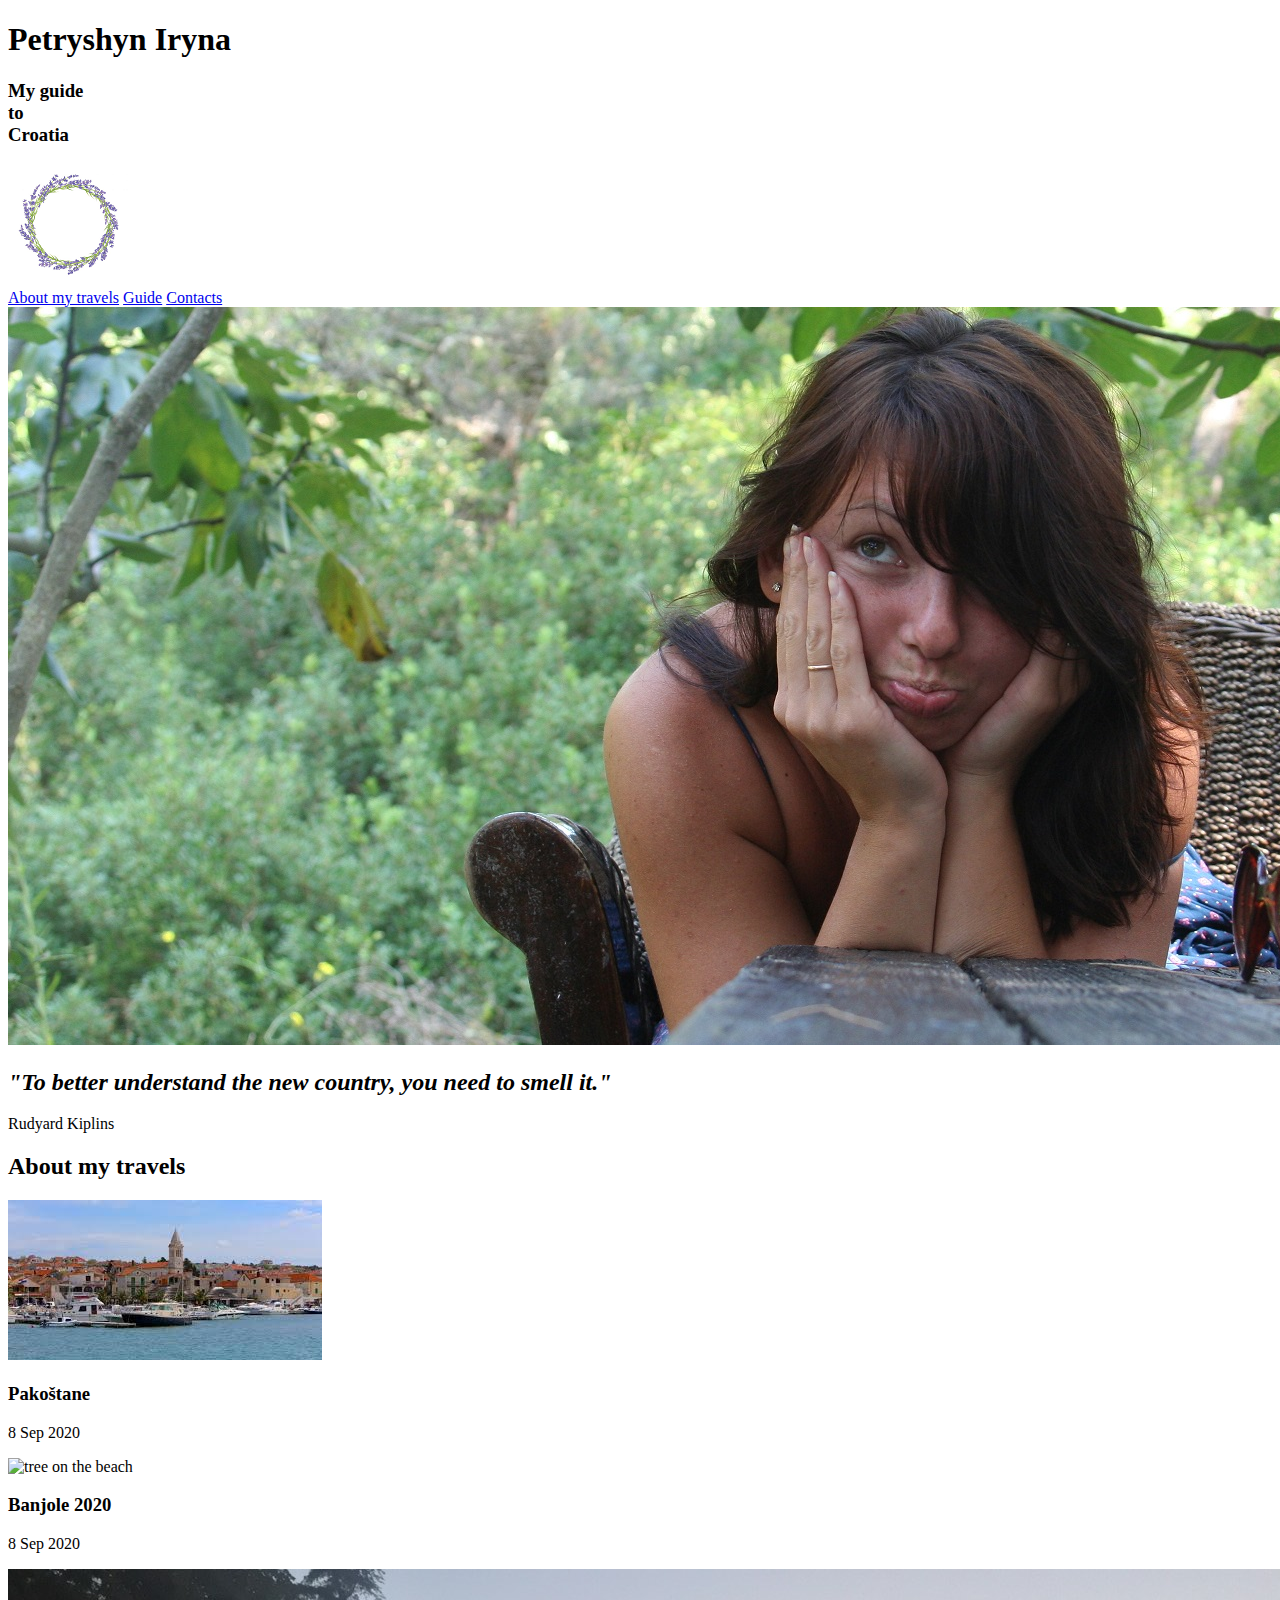
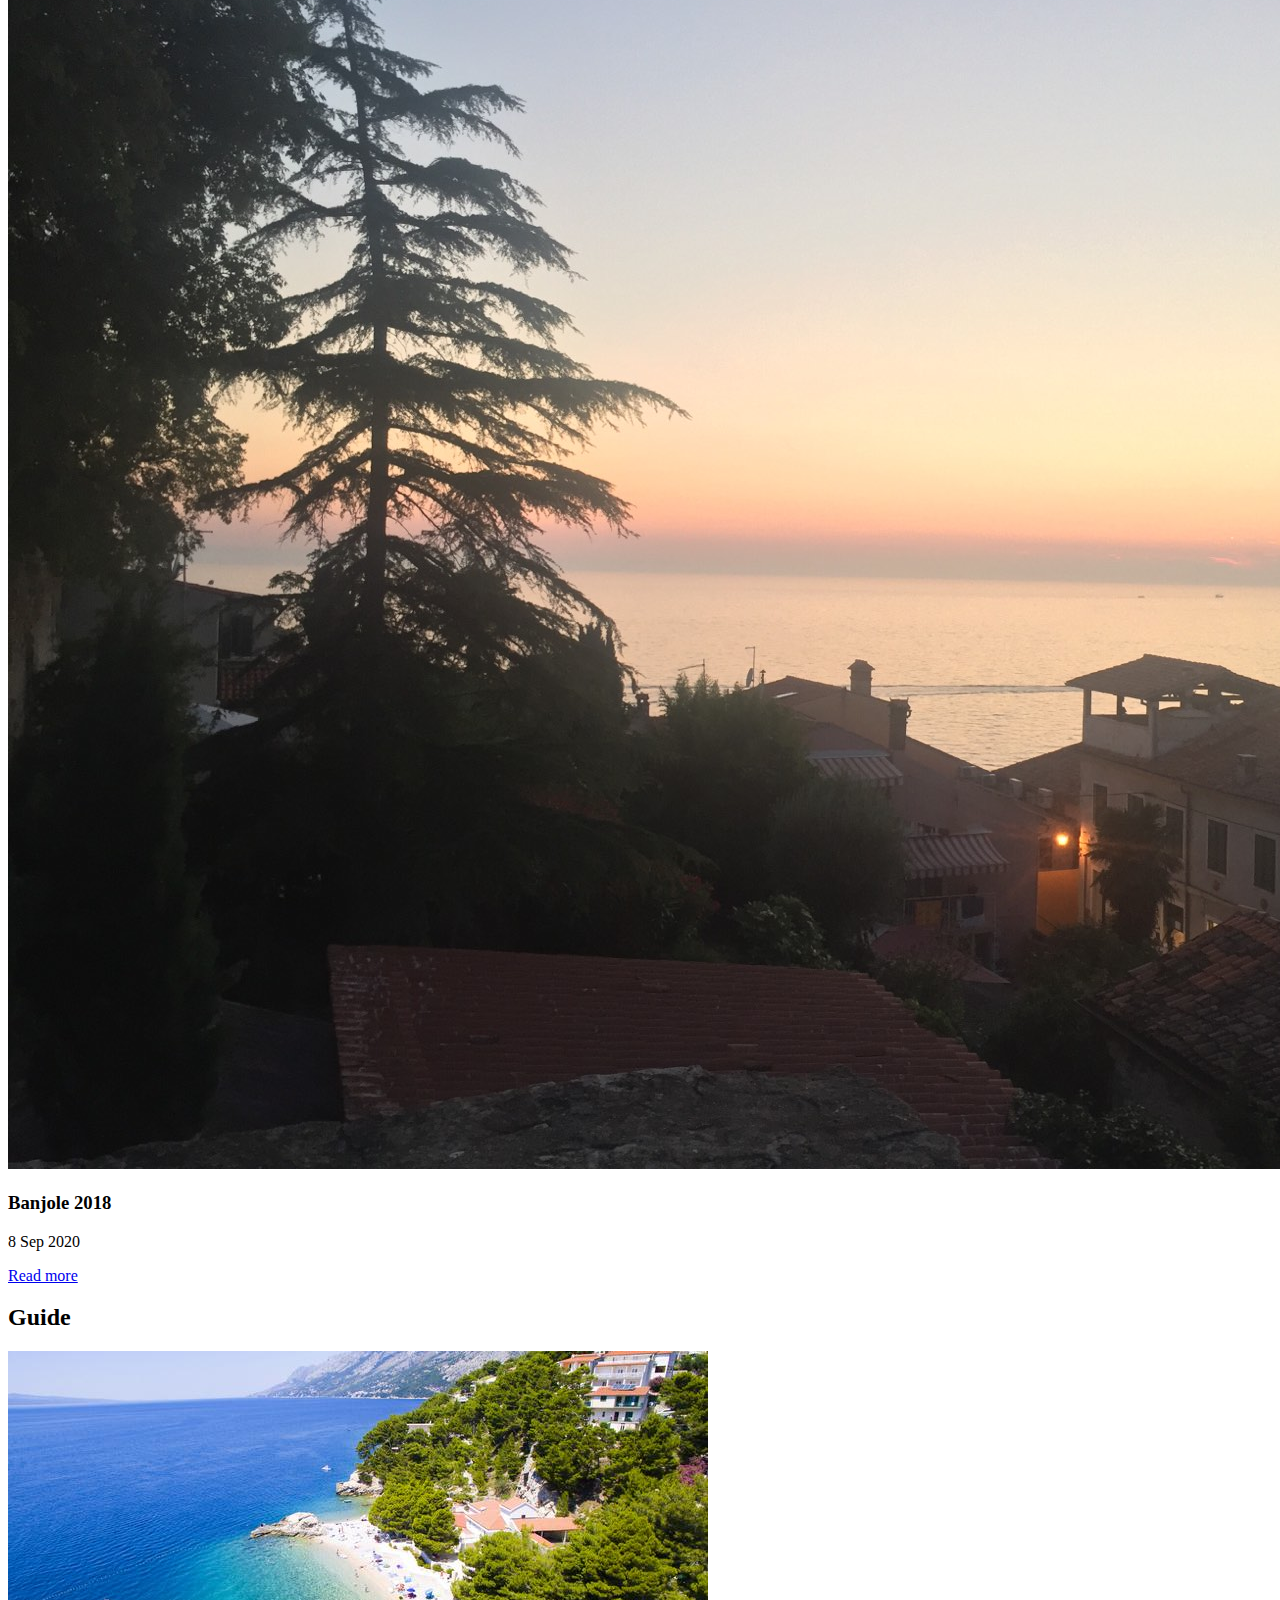
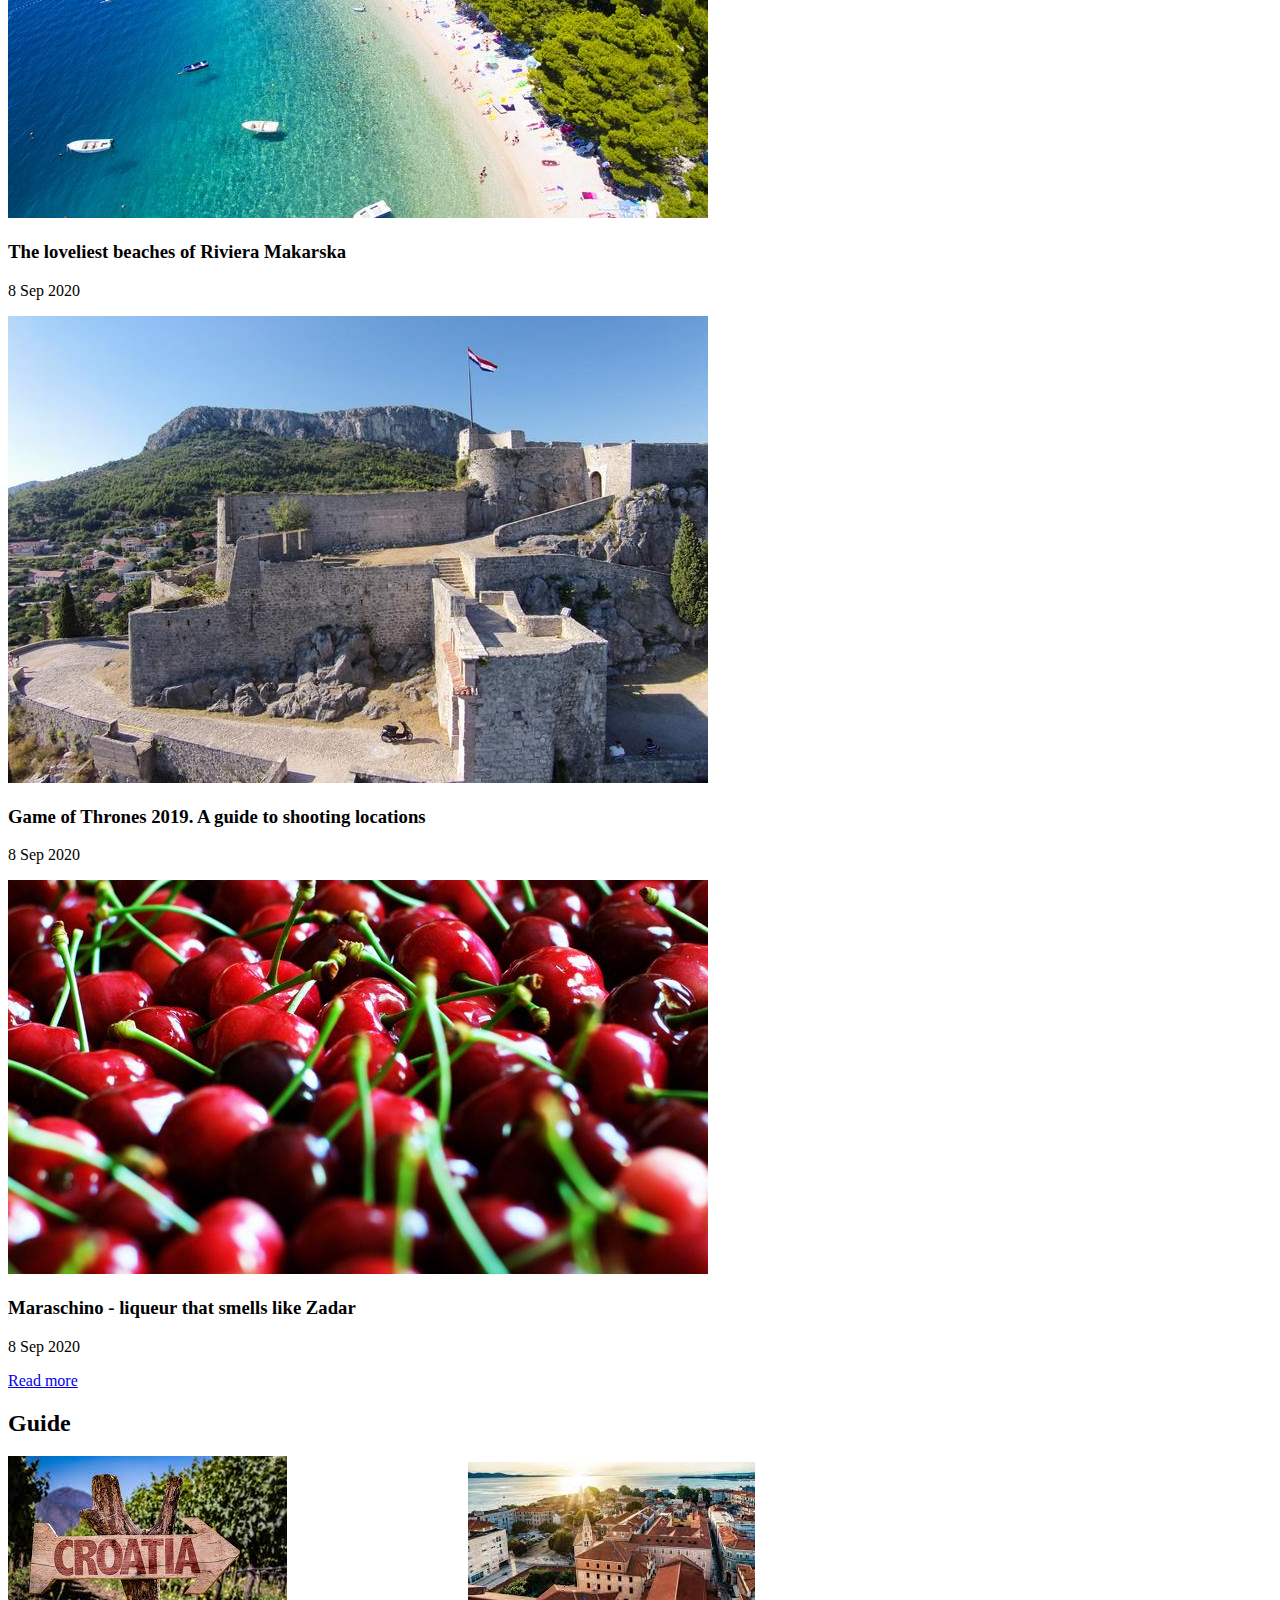
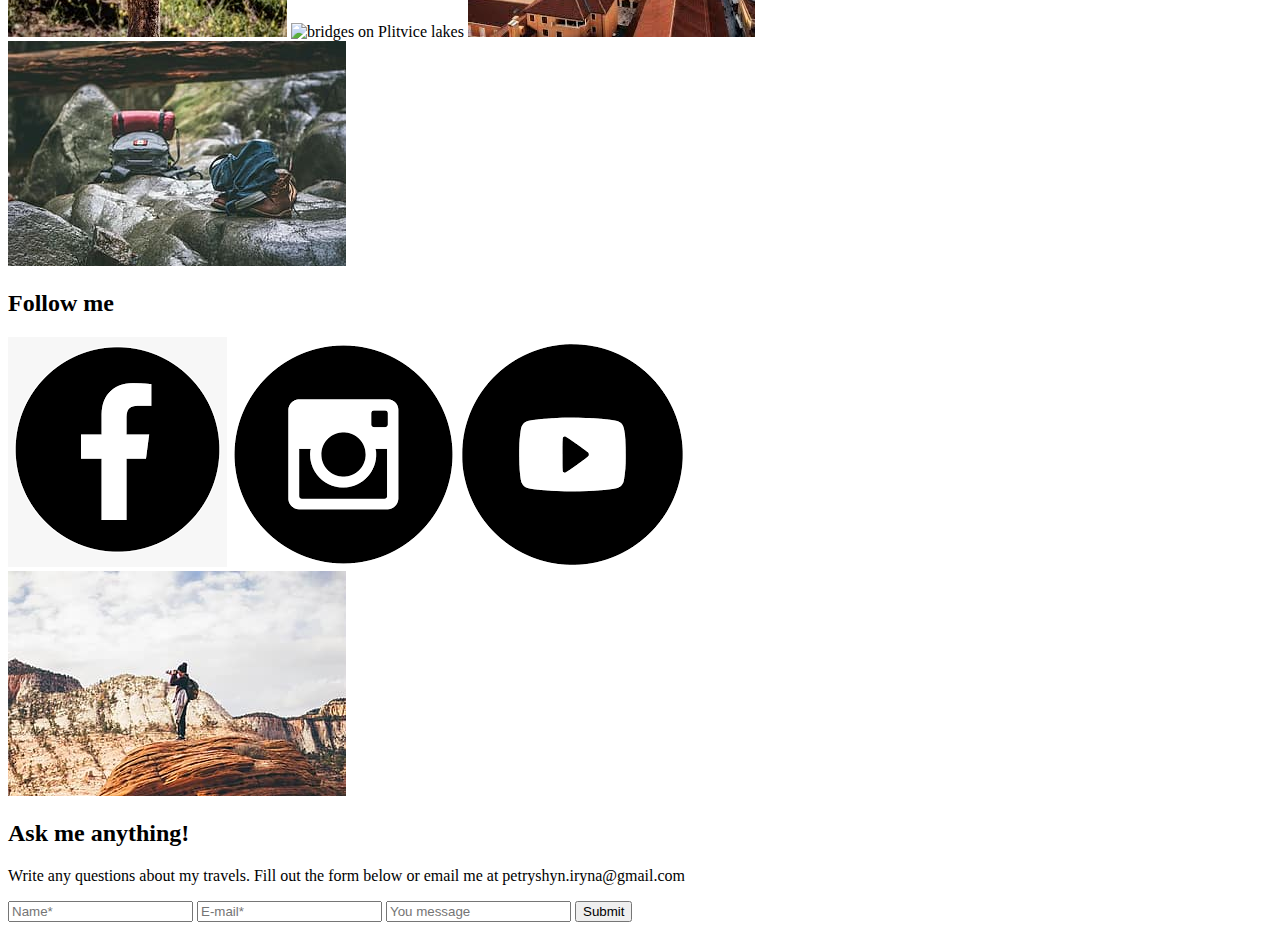
==== index.html @ b98936aa "add About my travels" ====
<!DOCTYPE html>
<html lang="en">
<head>
    <meta charset="UTF-8">
    <meta name="viewport" content="width=device-width, initial-scale=1.0">
    <title>Petryshyn Iryna My guide to Croatia</title>
</head>
<body>
    <header>
        <h1>Petryshyn Iryna</h1>
        <div class="logo"> 
            <h3>My guide <br>to <br>Croatia</h3>
            <img src="images/lavender-wreath-ico.png" alt="lavender-wreath">
        </div>
        <nav>
            <a href="About-my-travels.html">About my travels</a>
            <a href="Guide.html">Guide</a>
            <a href="Contacts.html">Contacts</a>
        </nav>
        <img src="images/my-photo.jpg" alt="my-photo">
        <div class="guote">
            <h2><i>"To better understand the new country, you need to smell it."</i></h2>
            <p>Rudyard Kiplins</p>
        </div>
    </header>
    <main>
        <section class="about-my-travels">
            <h2>About my travels</h2>
            <article class="Pakoshtane">
                <img src="images/pakoshtane.jpg" alt="old town and pier">
                <h3>Pakoštane</h3>
                <p><time datetime="2020-09-08">8 Sep 2020</time></p>
            </article>

            <article class="banjole-2020">
                <img src="images/banjole.jpg" alt="tree on the beach">
                <h3>Banjole 2020</h3>
                <p><time datetime="2020-09-08">8 Sep 2020</time></p>
            </article>

            <article class="banjole-2018">
                <img src="images/banjole-2018.jpg" alt="sunset in Rovinj">
                <h3>Banjole 2018</h3>
                <p><time datetime="2020-09-08">8 Sep 2020</time></p>
            </article>
            <a href="About my travels.html">Read more</a>
        </section>

        <section class="guide">
            <h2>Guide</h2>
            <article class="beaches">
                <img src="images/makarska-riviera-beaches.jpg" alt="view of Brela beach">
                <h3>The loveliest beaches of Riviera Makarska</h3>
                <p><time datetime="2020-09-08">8 Sep 2020</time></p>
            </article>

            <article class="game-of-thrones">
                <img src="images/dubrovnik-fortress.jpg" alt="view of the fortress in Dubrovnik">
                <h3>Game of Thrones 2019. A guide to shooting locations</h3>
                <p><time datetime="2020-09-08">8 Sep 2020</time></p>
            </article>

            <article class="maraschino">
                <img src="images/cherries.jpg" alt="cherries">
                <h3>Maraschino - liqueur that smells like Zadar</h3>
                <p><time datetime="2020-09-08">8 Sep 2020</time></p>
            </article>
            <a href="Guide.html">Read more</a>
        </section>
        <section class="gallery">
            <h2>Guide</h2>
            <div class="images">
                <img src="images/arrow.jpg" alt="arrow pointing to Croatia">
                <img src="images/plitvice.jpg" alt="bridges on Plitvice lakes">
                <img src="images/zadar.jpg" alt="old town of Zadar">
            </div>
             <div class="navigation">
                <a href="#" class="nav-in-active"></a>
                <a href="#" class="nav-in-active"></a>
                <a href="#" class="nav-active"></a>
                <a href="#" class="nav-in-active"></a>
            </div>
        </section>
    </main>
    <footer>
        <div class="follow-me">
            <div class="background-stone">
                <img src="images/follow-me.jpg" alt="backpack-boots-stone">
                </div>
            <div class="text">
                 <h2>Follow me</h2>
            </div>
            <div class="social-network">
                <a href="#" class="icon"><img src="images/icon-facebook.png" alt="facebook"></a>
                <a href="#" class="icon"><img src="images/icon-instagram.png" alt="instagram"></a>
                <a href="#" class="icon"><img src="images/icon-youtube.png" alt="youtube"></a>
            </div>
        </div>

        <div class="ask-me">
            <div clas="background-mountain">
                <img src="images/ask-me.jpg" alt="mountain">
            </div>
            <div class="center">
                <h2>Ask me anything!</h2>
                <p>Write any questions about my travels. Fill out the form below or email me at petryshyn.iryna@gmail.com</p>
                <form action="ask-me"method="POST">
                    <label>
                        <input type="text" placeholder="Name*" required>
                    </label>
                    <label>
                        <input type="text" placeholder="E-mail*" required>
                    </label>
                    <label>
                        <input type="text" placeholder="You message" required>
                    </label>
                    <input type="submit" value="Submit" >
                </form> 
        </div>
    </footer>
</body>
</html>
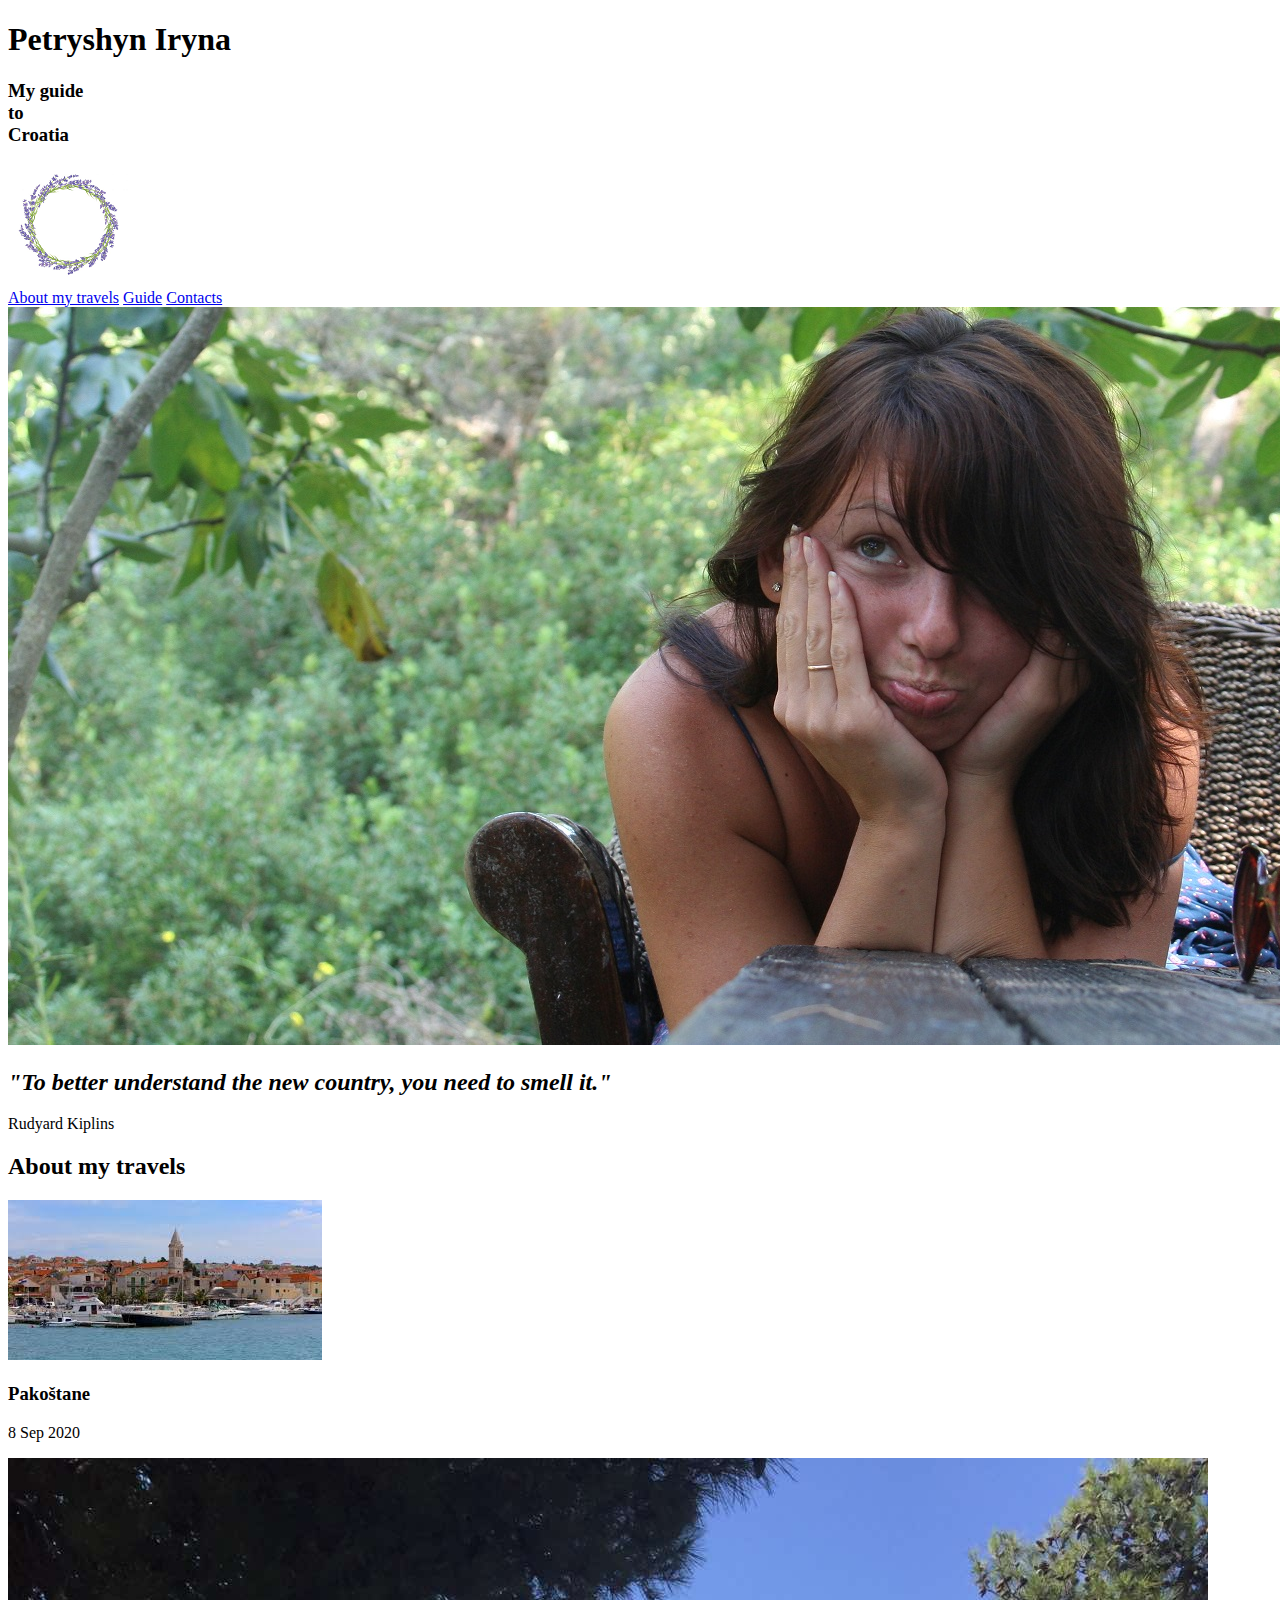
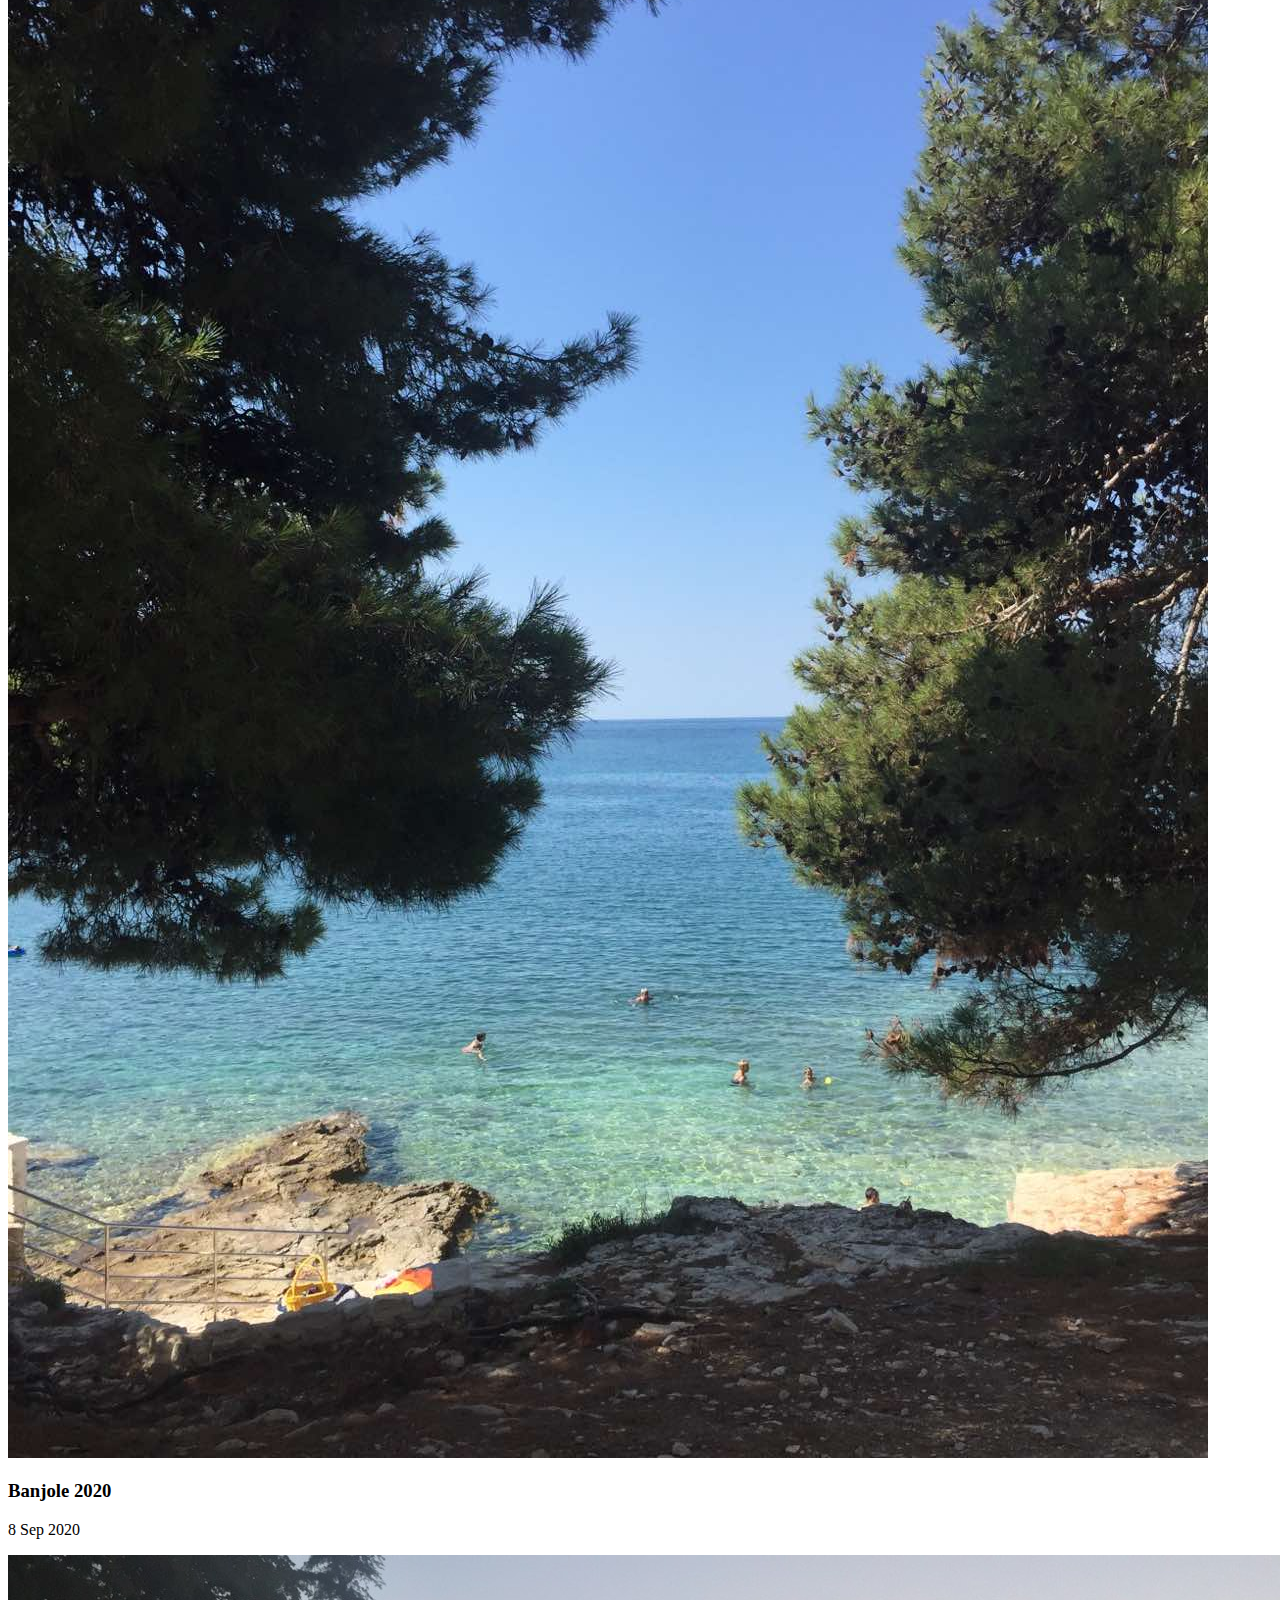
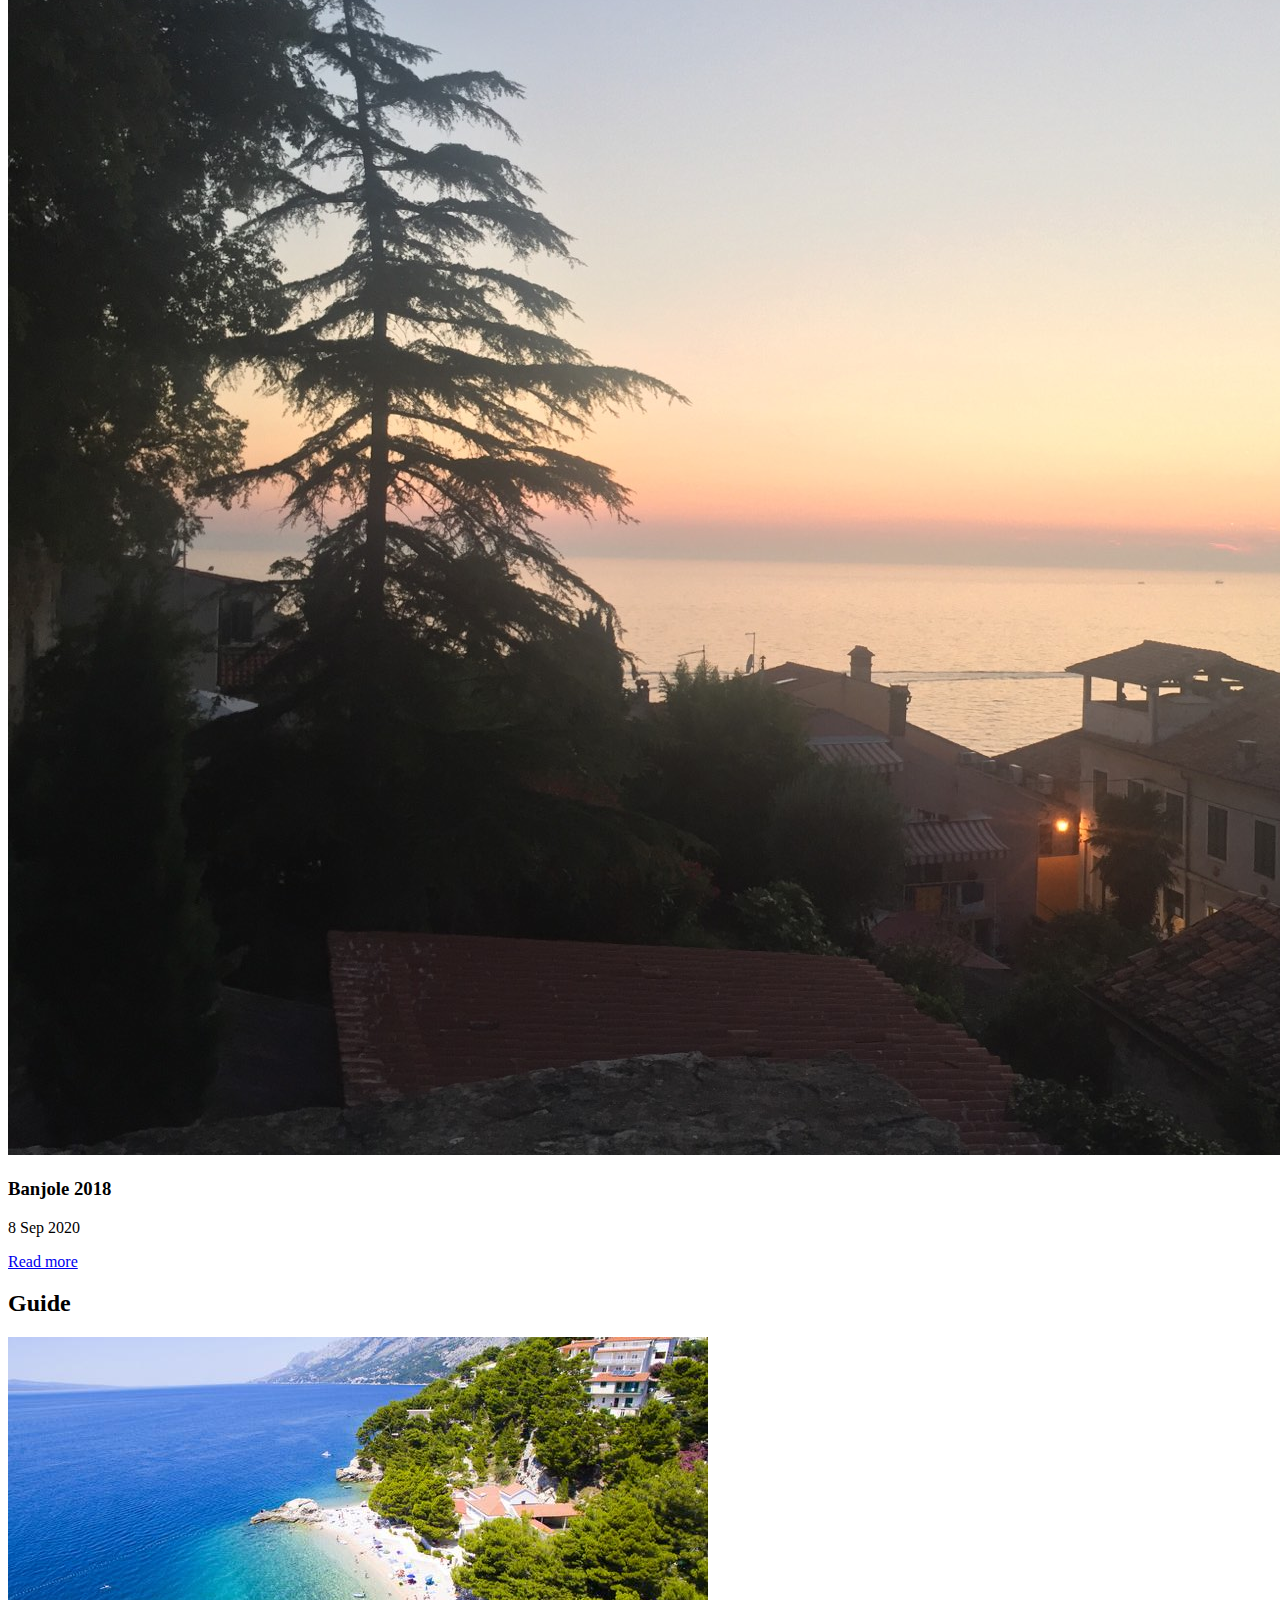
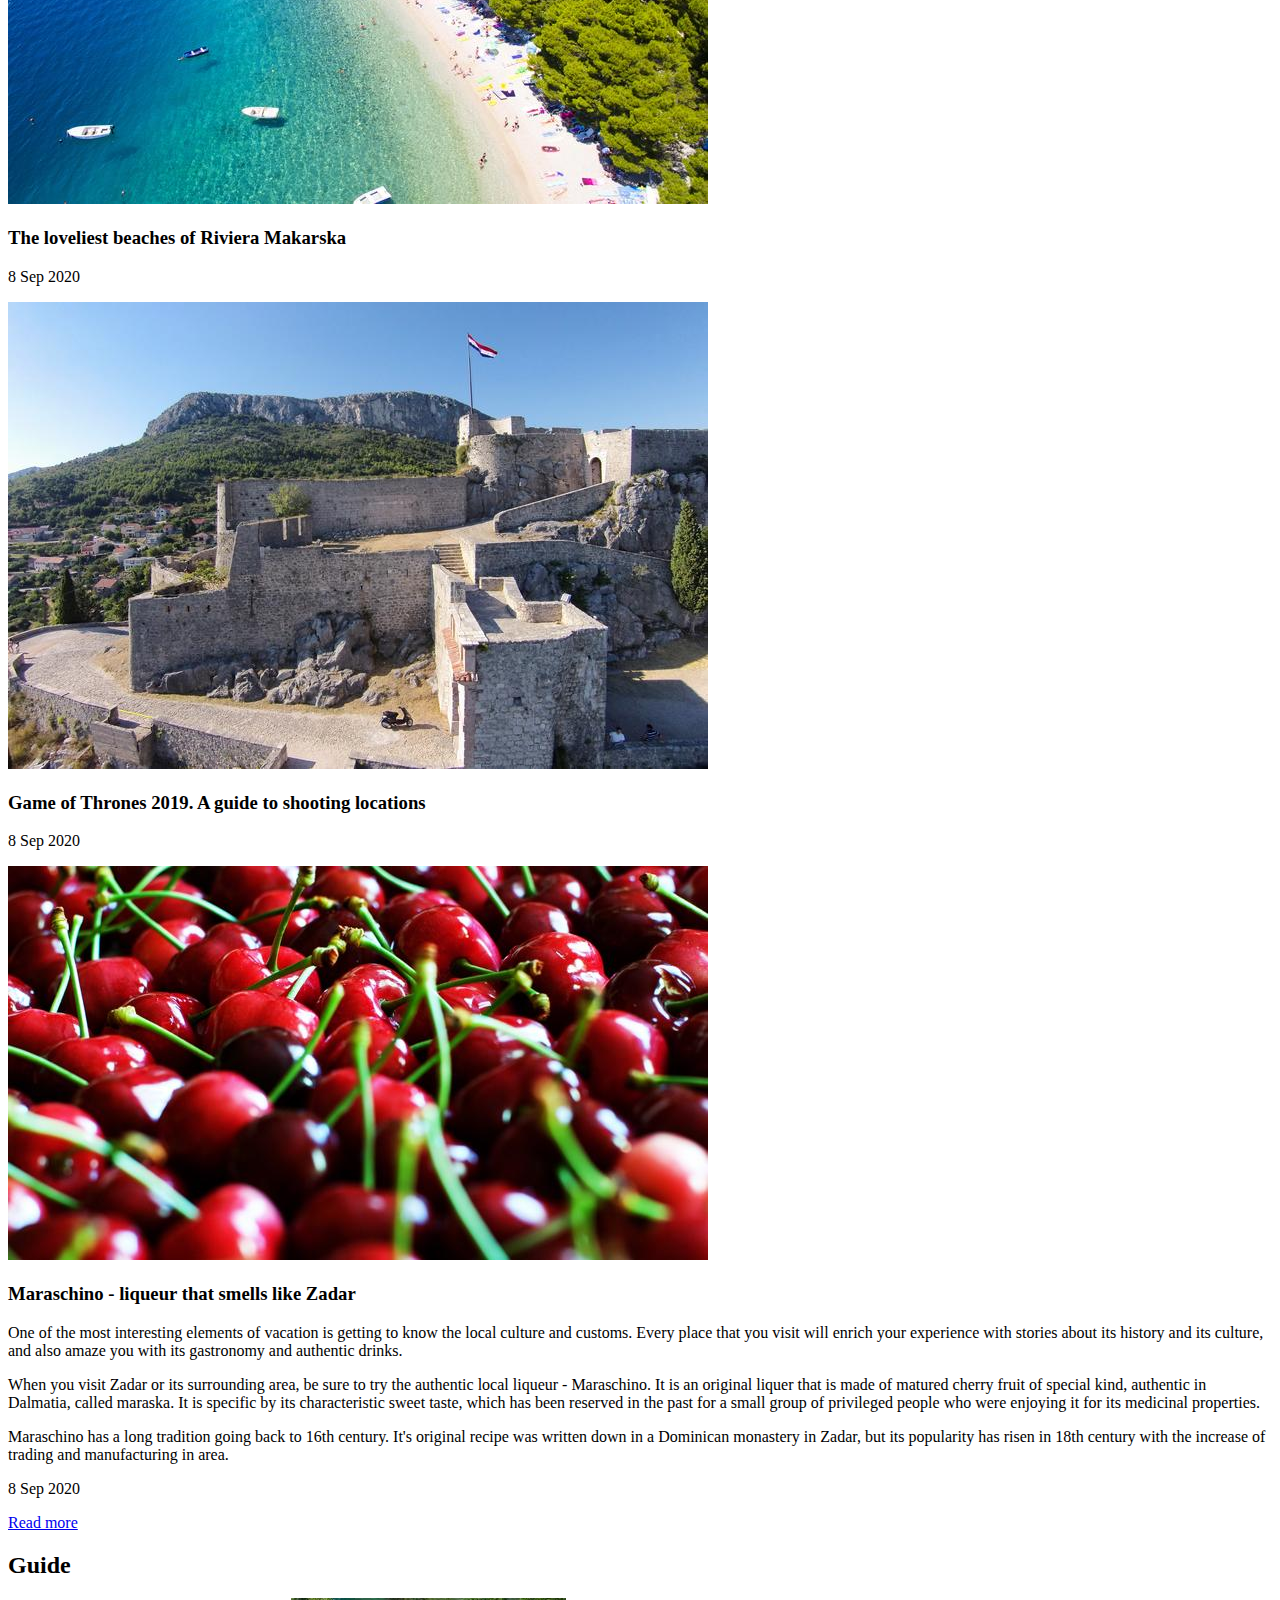
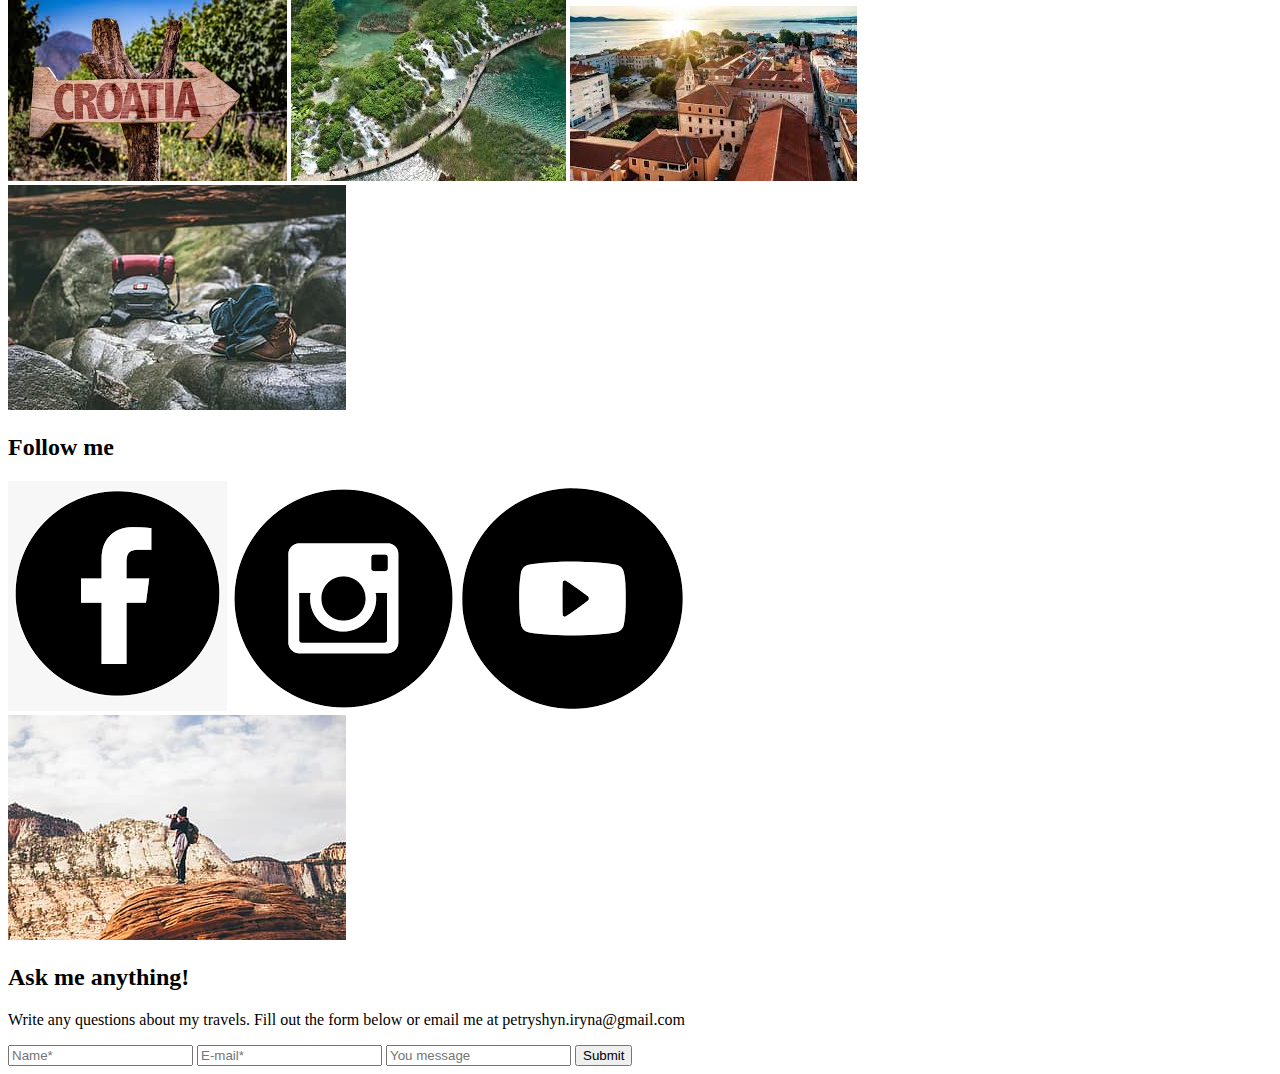
==== commit c2b5466b: "add new pages" ====
--- a/index.html
+++ b/index.html
@@ -13,9 +13,9 @@
             <img src="images/lavender-wreath-ico.png" alt="lavender-wreath">
         </div>
         <nav>
-            <a href="About-my-travels.html">About my travels</a>
-            <a href="Guide.html">Guide</a>
-            <a href="Contacts.html">Contacts</a>
+            <a href="travels.html">About my travels</a>
+            <a href="guide.html">Guide</a>
+            <a href="index.html#ask">Contacts</a>
         </nav>
         <img src="images/my-photo.jpg" alt="my-photo">
         <div class="guote">
@@ -24,16 +24,16 @@
         </div>
     </header>
     <main>
-        <section class="about-my-travels">
+        <section>
             <h2>About my travels</h2>
-            <article class="Pakoshtane">
+            <article class="pakoshtane">
                 <img src="images/pakoshtane.jpg" alt="old town and pier">
                 <h3>Pakoštane</h3>
                 <p><time datetime="2020-09-08">8 Sep 2020</time></p>
             </article>
 
             <article class="banjole-2020">
-                <img src="images/banjole.jpg" alt="tree on the beach">
+                <img src="images/banjole-2020.jpg" alt="tree on the beach">
                 <h3>Banjole 2020</h3>
                 <p><time datetime="2020-09-08">8 Sep 2020</time></p>
             </article>
@@ -43,29 +43,29 @@
                 <h3>Banjole 2018</h3>
                 <p><time datetime="2020-09-08">8 Sep 2020</time></p>
             </article>
-            <a href="About my travels.html">Read more</a>
+            <a href="travels.html">Read more</a>
         </section>
-
         <section class="guide">
             <h2>Guide</h2>
             <article class="beaches">
                 <img src="images/makarska-riviera-beaches.jpg" alt="view of Brela beach">
                 <h3>The loveliest beaches of Riviera Makarska</h3>
-                <p><time datetime="2020-09-08">8 Sep 2020</time></p>
+                <p><time datetime="2020-09-08">8 Sep 2020</time></p>          
             </article>
-
             <article class="game-of-thrones">
                 <img src="images/dubrovnik-fortress.jpg" alt="view of the fortress in Dubrovnik">
                 <h3>Game of Thrones 2019. A guide to shooting locations</h3>
                 <p><time datetime="2020-09-08">8 Sep 2020</time></p>
             </article>
-
             <article class="maraschino">
                 <img src="images/cherries.jpg" alt="cherries">
                 <h3>Maraschino - liqueur that smells like Zadar</h3>
+                <p>One of the most interesting elements of vacation is getting to know the local culture and customs. Every place that you visit will enrich your experience with stories about its history and its culture, and also amaze you with its gastronomy and authentic drinks.</p>
+                <p>When you visit Zadar or its surrounding area, be sure to try the authentic local liqueur - Maraschino. It is an original liquer that is made of matured cherry fruit of special kind, authentic in Dalmatia, called maraska. It is specific by its characteristic sweet taste, which has been reserved in the past for a small group of privileged people who were enjoying it for its medicinal properties.</p>
+                <p>Maraschino has a long tradition going back to 16th century. It's original recipe was written down in a Dominican monastery in Zadar, but its popularity has risen in 18th century with the increase of trading and manufacturing in area.</p>
                 <p><time datetime="2020-09-08">8 Sep 2020</time></p>
             </article>
-            <a href="Guide.html">Read more</a>
+            <a href="guide.html">Read more</a>
         </section>
         <section class="gallery">
             <h2>Guide</h2>
@@ -74,7 +74,7 @@
                 <img src="images/plitvice.jpg" alt="bridges on Plitvice lakes">
                 <img src="images/zadar.jpg" alt="old town of Zadar">
             </div>
-             <div class="navigation">
+            <div class="navigation">
                 <a href="#" class="nav-in-active"></a>
                 <a href="#" class="nav-in-active"></a>
                 <a href="#" class="nav-active"></a>
@@ -88,7 +88,7 @@
                 <img src="images/follow-me.jpg" alt="backpack-boots-stone">
                 </div>
             <div class="text">
-                 <h2>Follow me</h2>
+                <h2>Follow me</h2>
             </div>
             <div class="social-network">
                 <a href="#" class="icon"><img src="images/icon-facebook.png" alt="facebook"></a>
@@ -96,15 +96,14 @@
                 <a href="#" class="icon"><img src="images/icon-youtube.png" alt="youtube"></a>
             </div>
         </div>
-
         <div class="ask-me">
-            <div clas="background-mountain">
+            <div class="background-mountain">
                 <img src="images/ask-me.jpg" alt="mountain">
             </div>
             <div class="center">
-                <h2>Ask me anything!</h2>
+                <h2 id="ask">Ask me anything!</h2>
                 <p>Write any questions about my travels. Fill out the form below or email me at petryshyn.iryna@gmail.com</p>
-                <form action="ask-me"method="POST">
+                <form action="ask-me" method="POST">
                     <label>
                         <input type="text" placeholder="Name*" required>
                     </label>
@@ -115,7 +114,8 @@
                         <input type="text" placeholder="You message" required>
                     </label>
                     <input type="submit" value="Submit" >
-                </form> 
+                </form>
+            </div>    
         </div>
     </footer>
 </body>
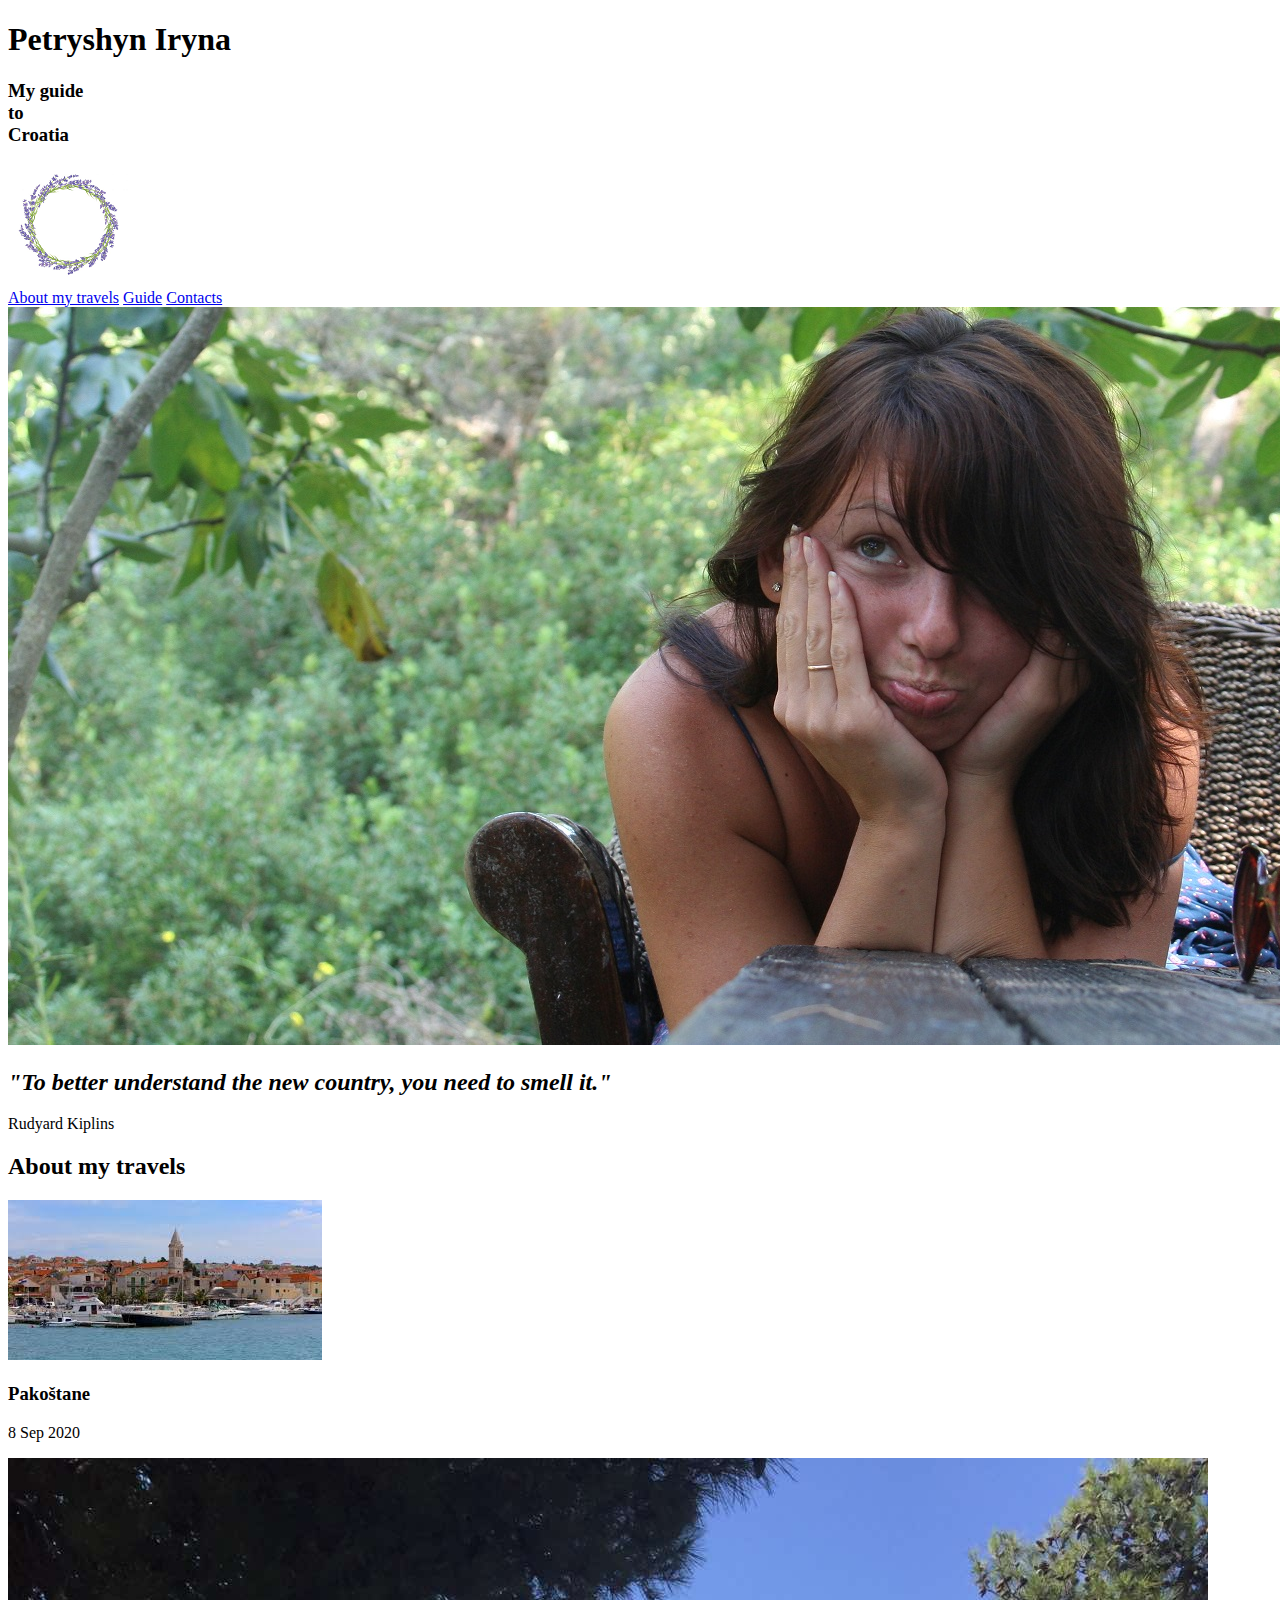
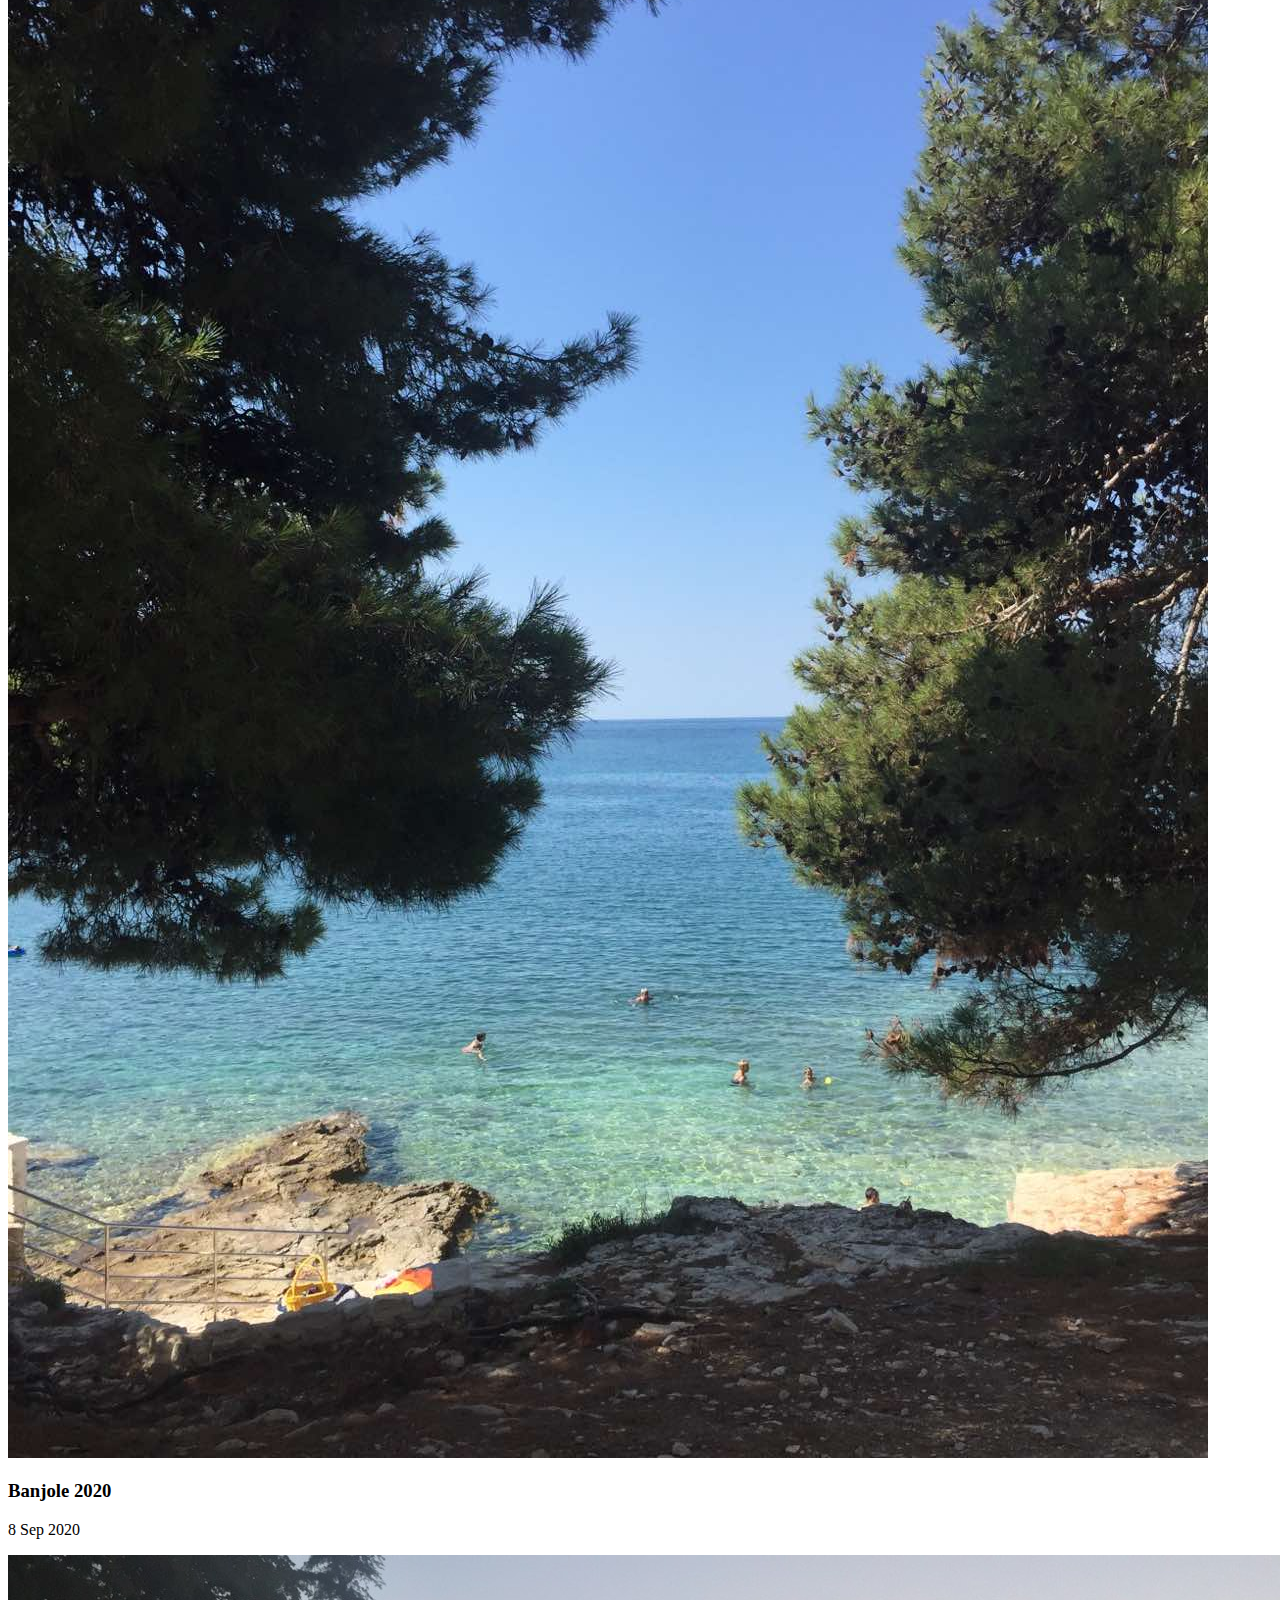
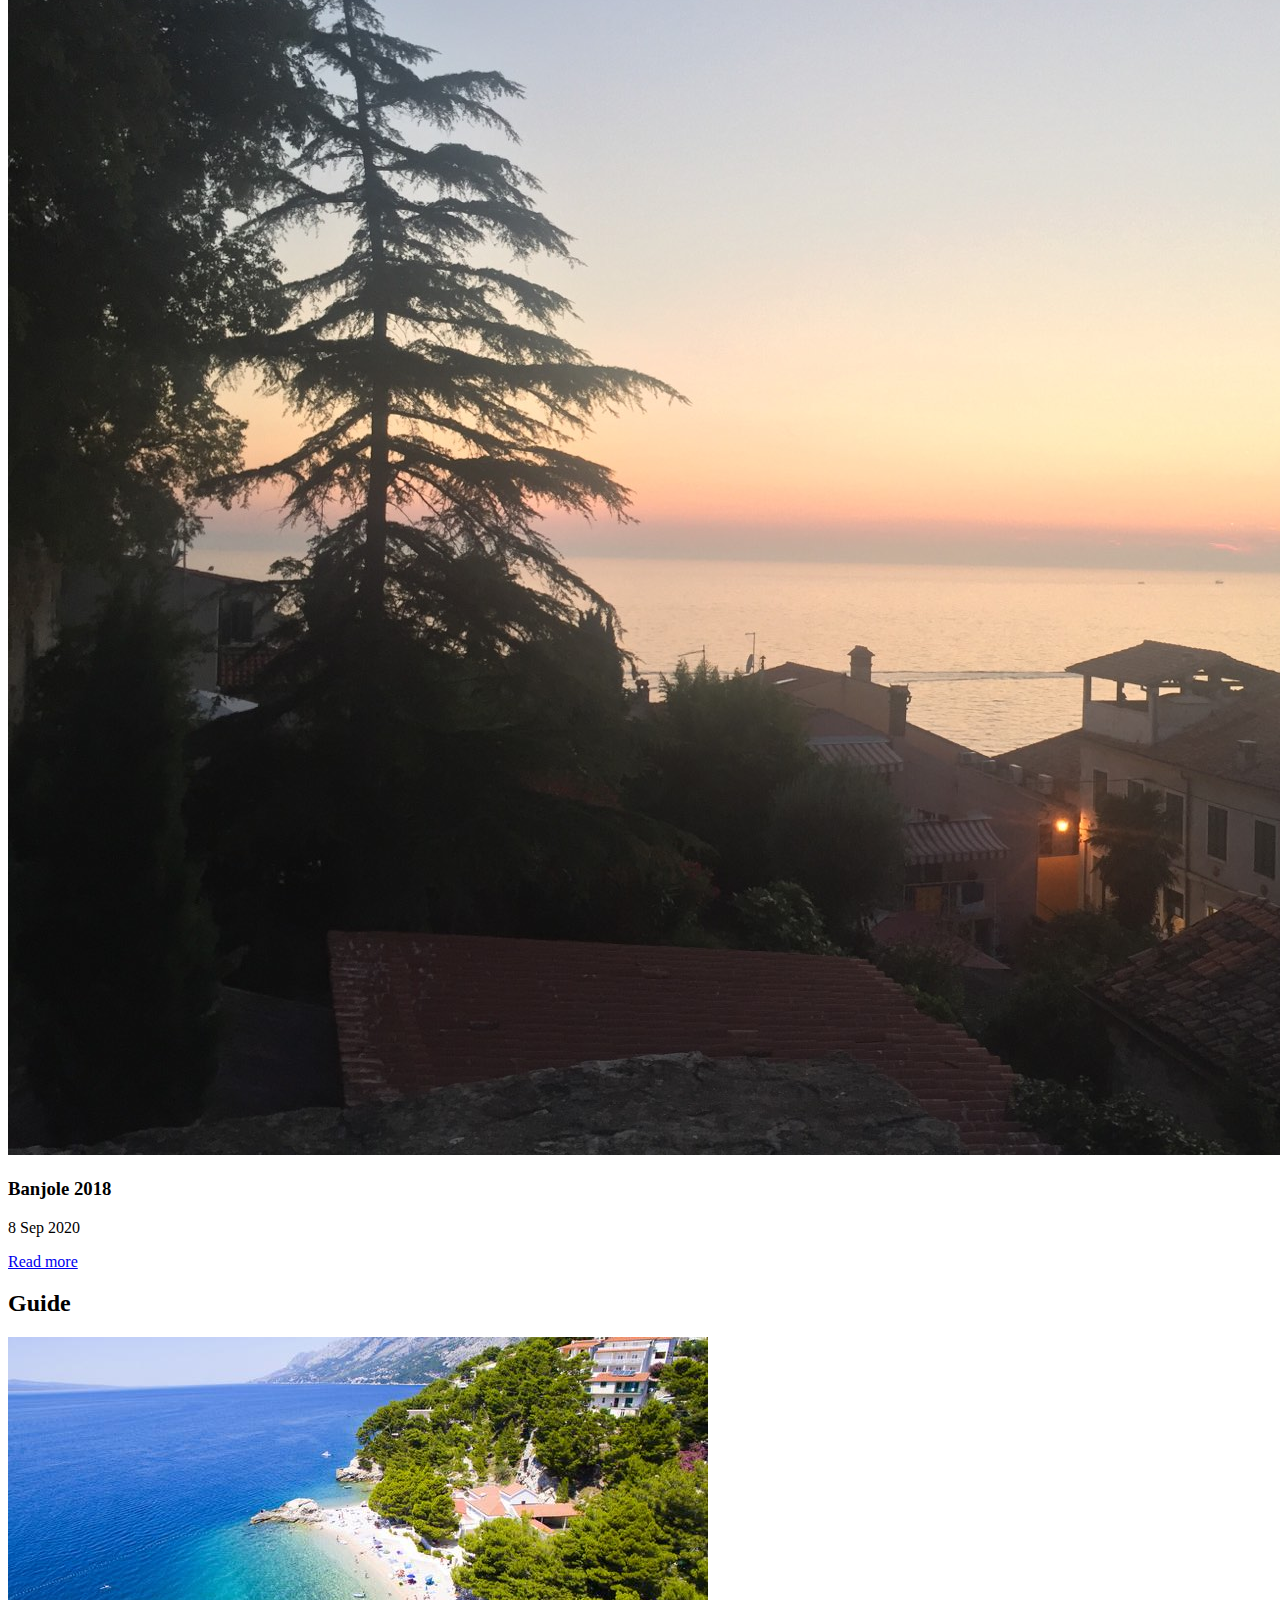
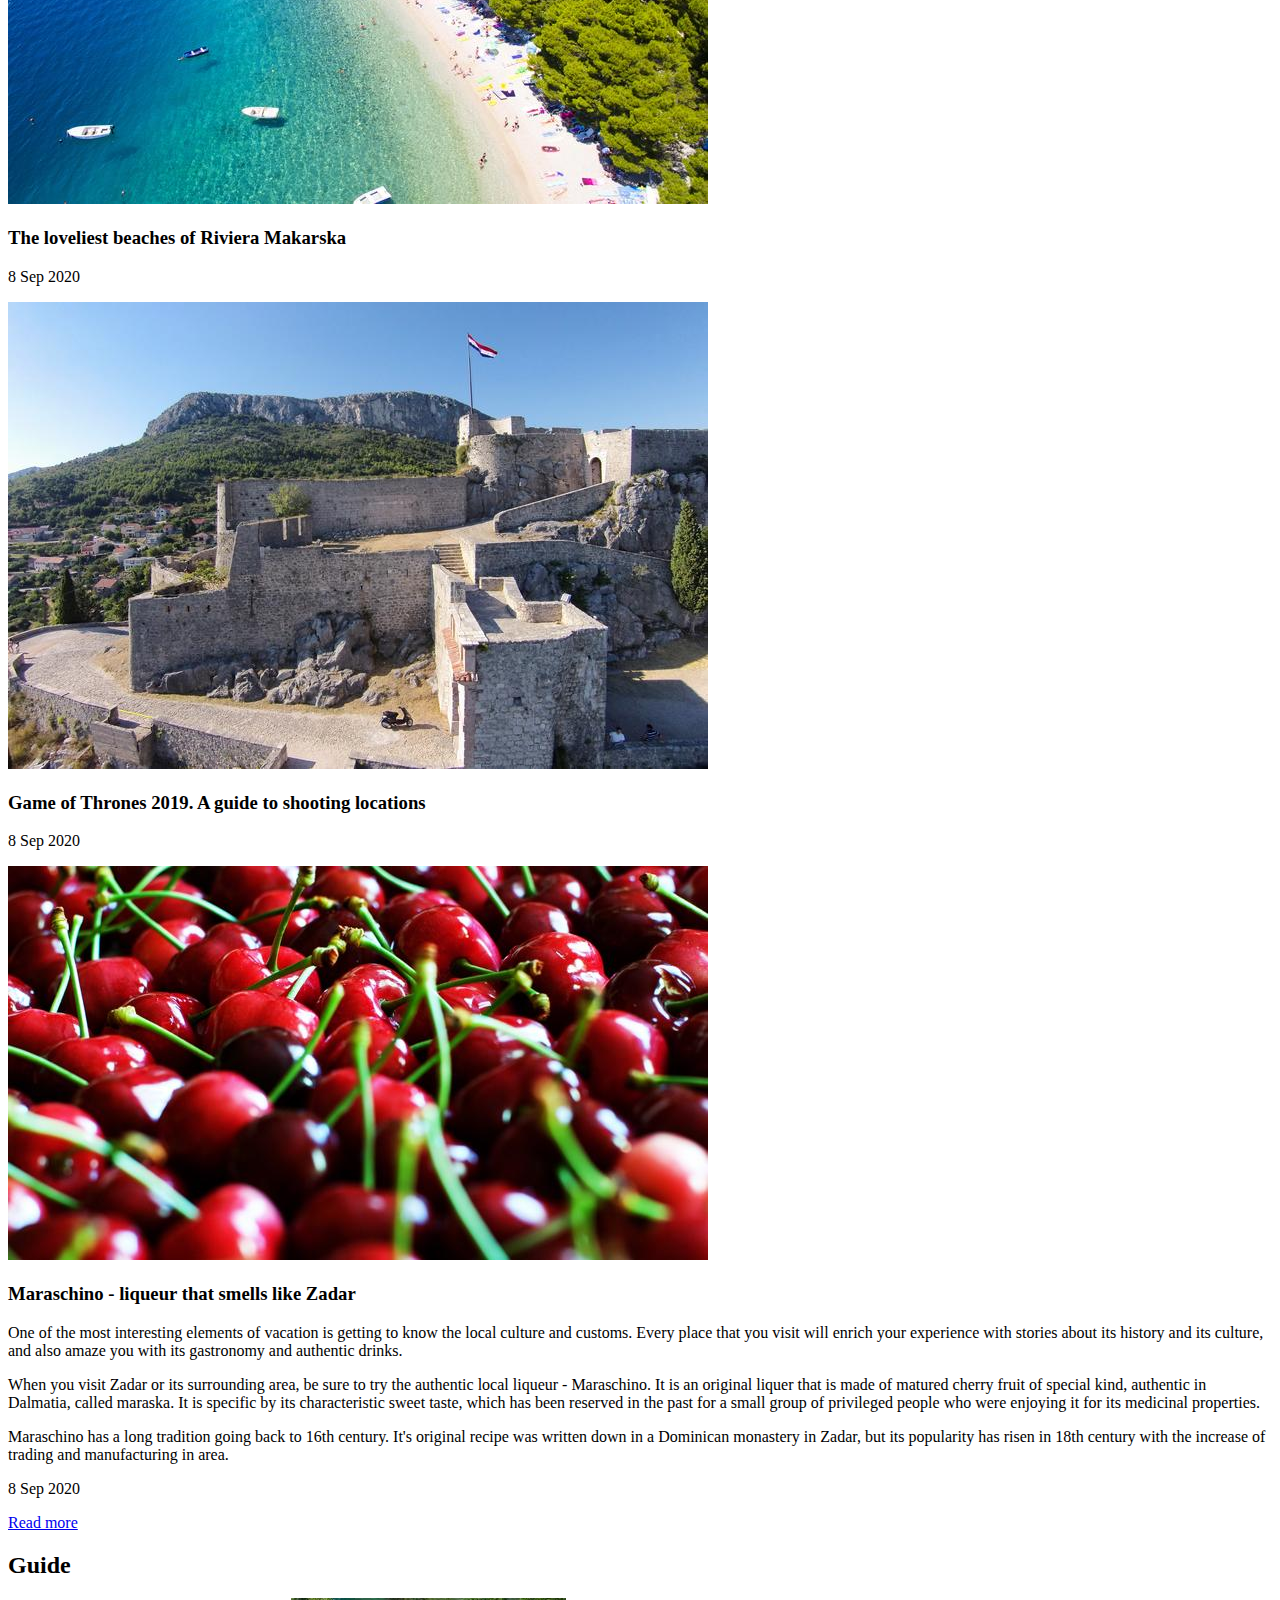
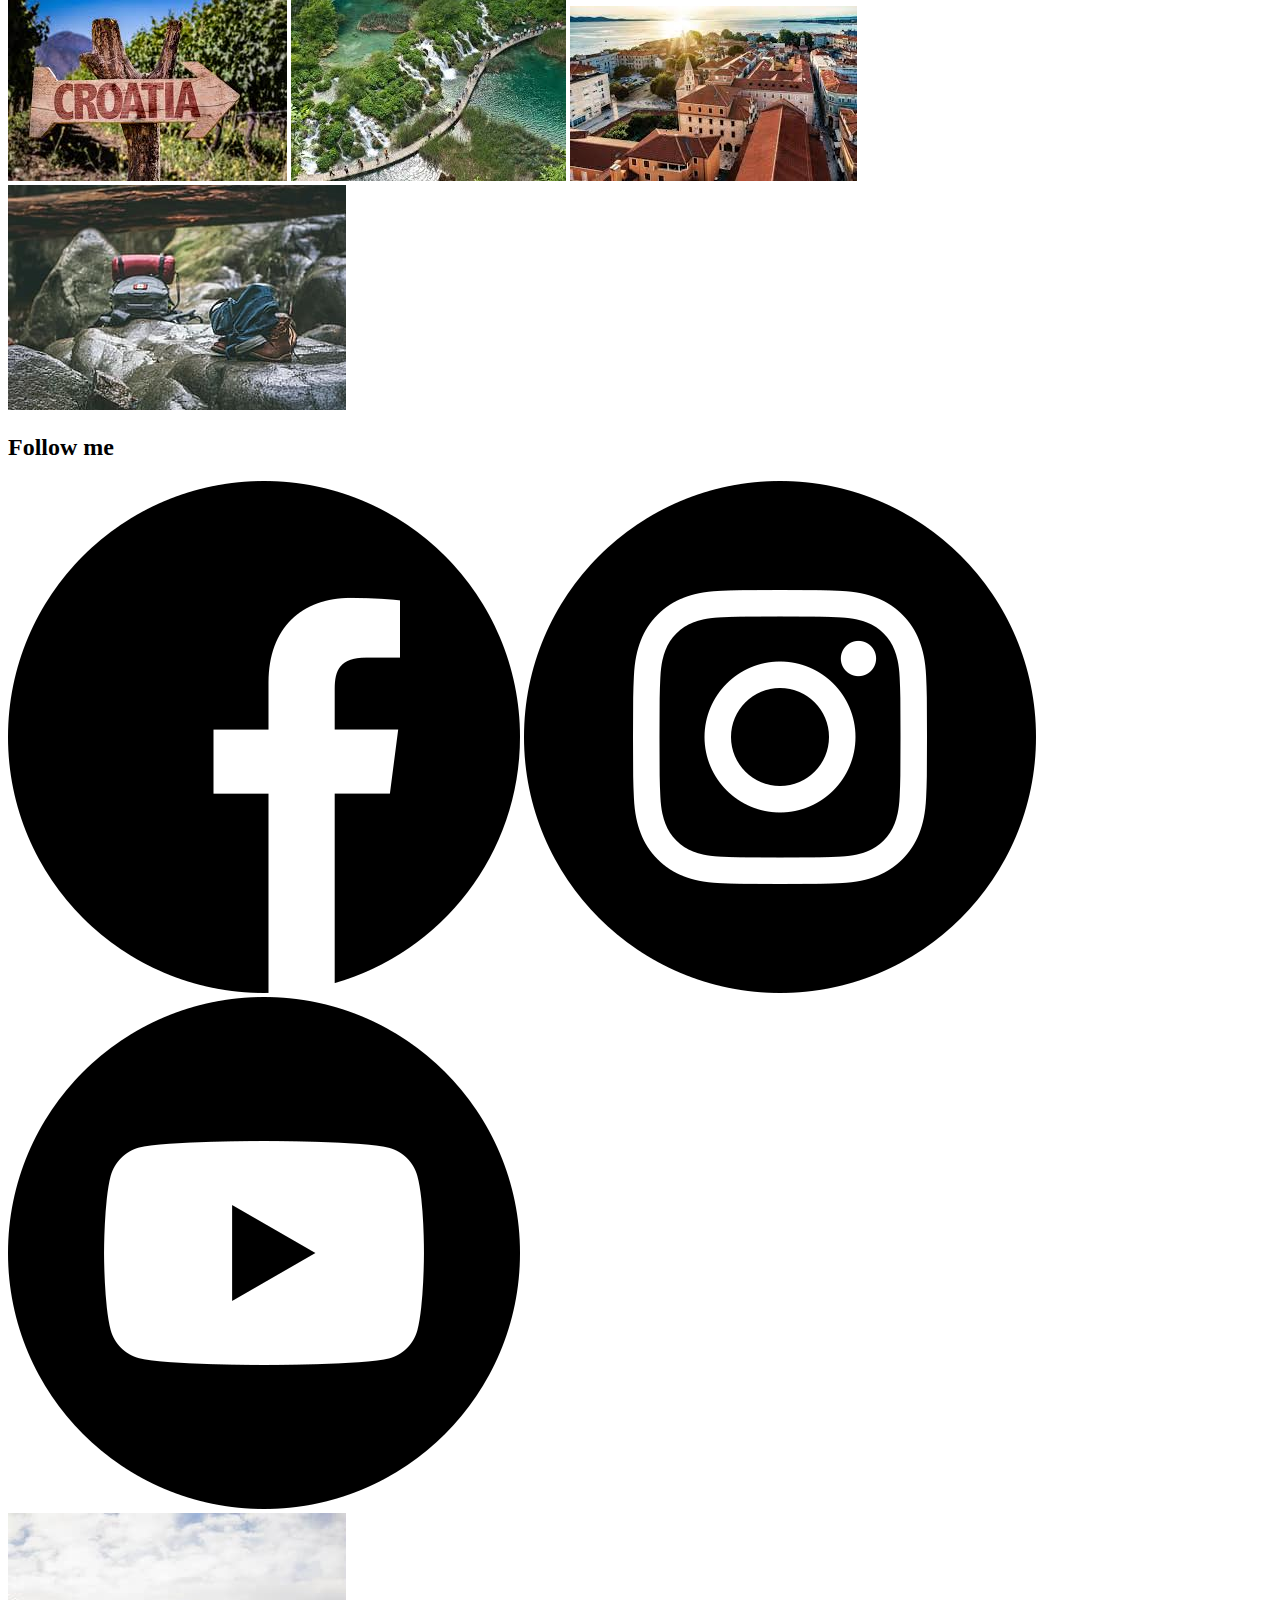
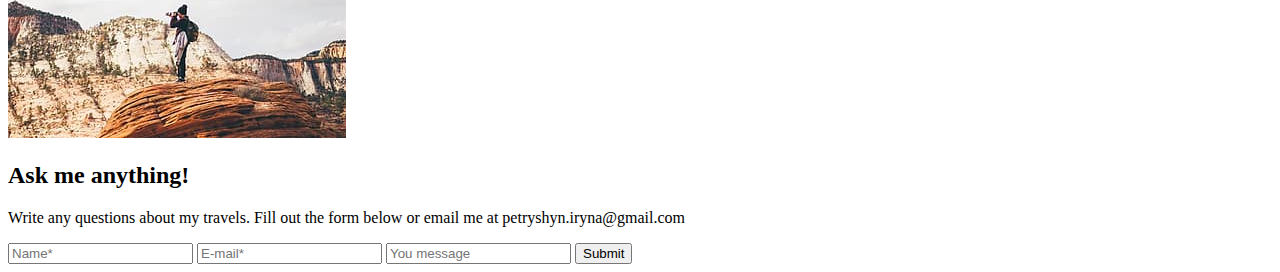
==== commit dd33d69f: "add icon" ====
--- a/index.html
+++ b/index.html
@@ -91,9 +91,9 @@
                 <h2>Follow me</h2>
             </div>
             <div class="social-network">
-                <a href="#" class="icon"><img src="images/icon-facebook.png" alt="facebook"></a>
-                <a href="#" class="icon"><img src="images/icon-instagram.png" alt="instagram"></a>
-                <a href="#" class="icon"><img src="images/icon-youtube.png" alt="youtube"></a>
+                <a href="#" class="icon"><img src="images/facebook.png" alt="facebook"></a>
+                <a href="#" class="icon"><img src="images/instagram.png" alt="instagram"></a>
+                <a href="#" class="icon"><img src="images/youtube.png" alt="youtube"></a>
             </div>
         </div>
         <div class="ask-me">
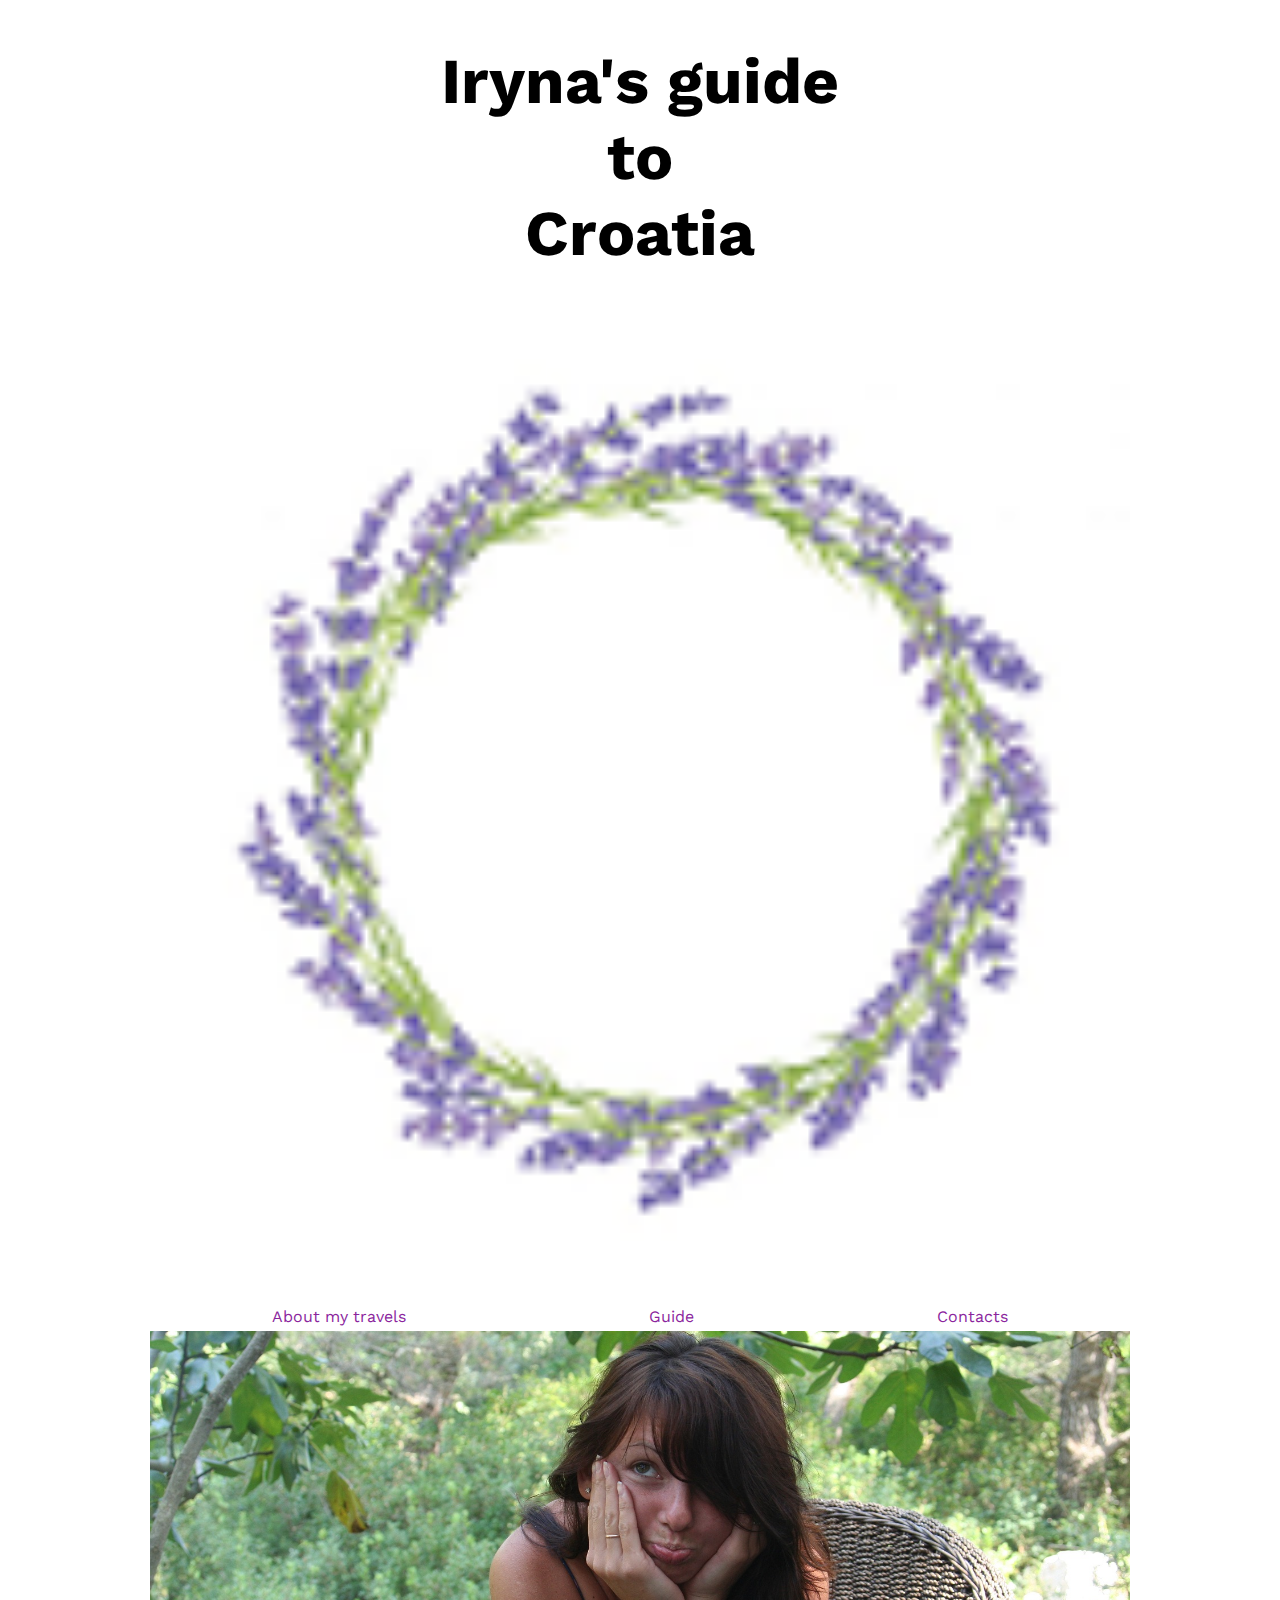
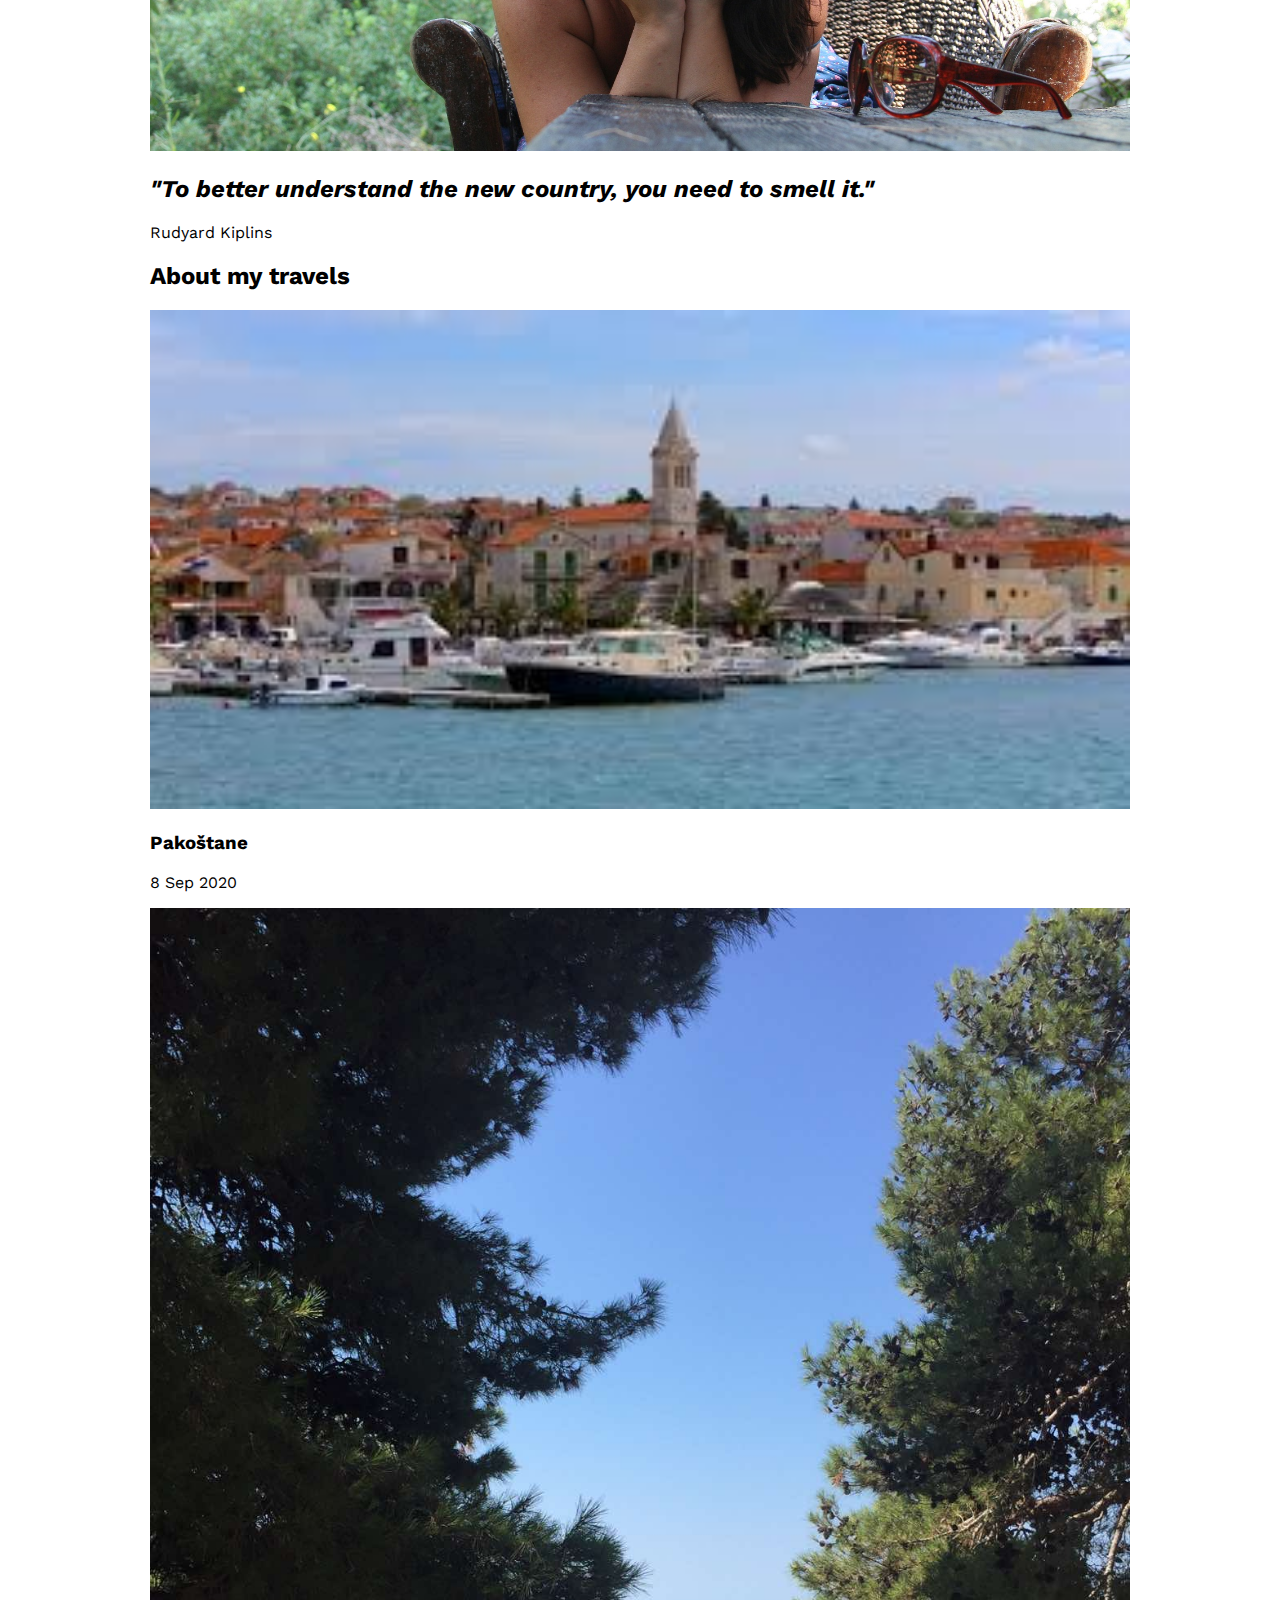
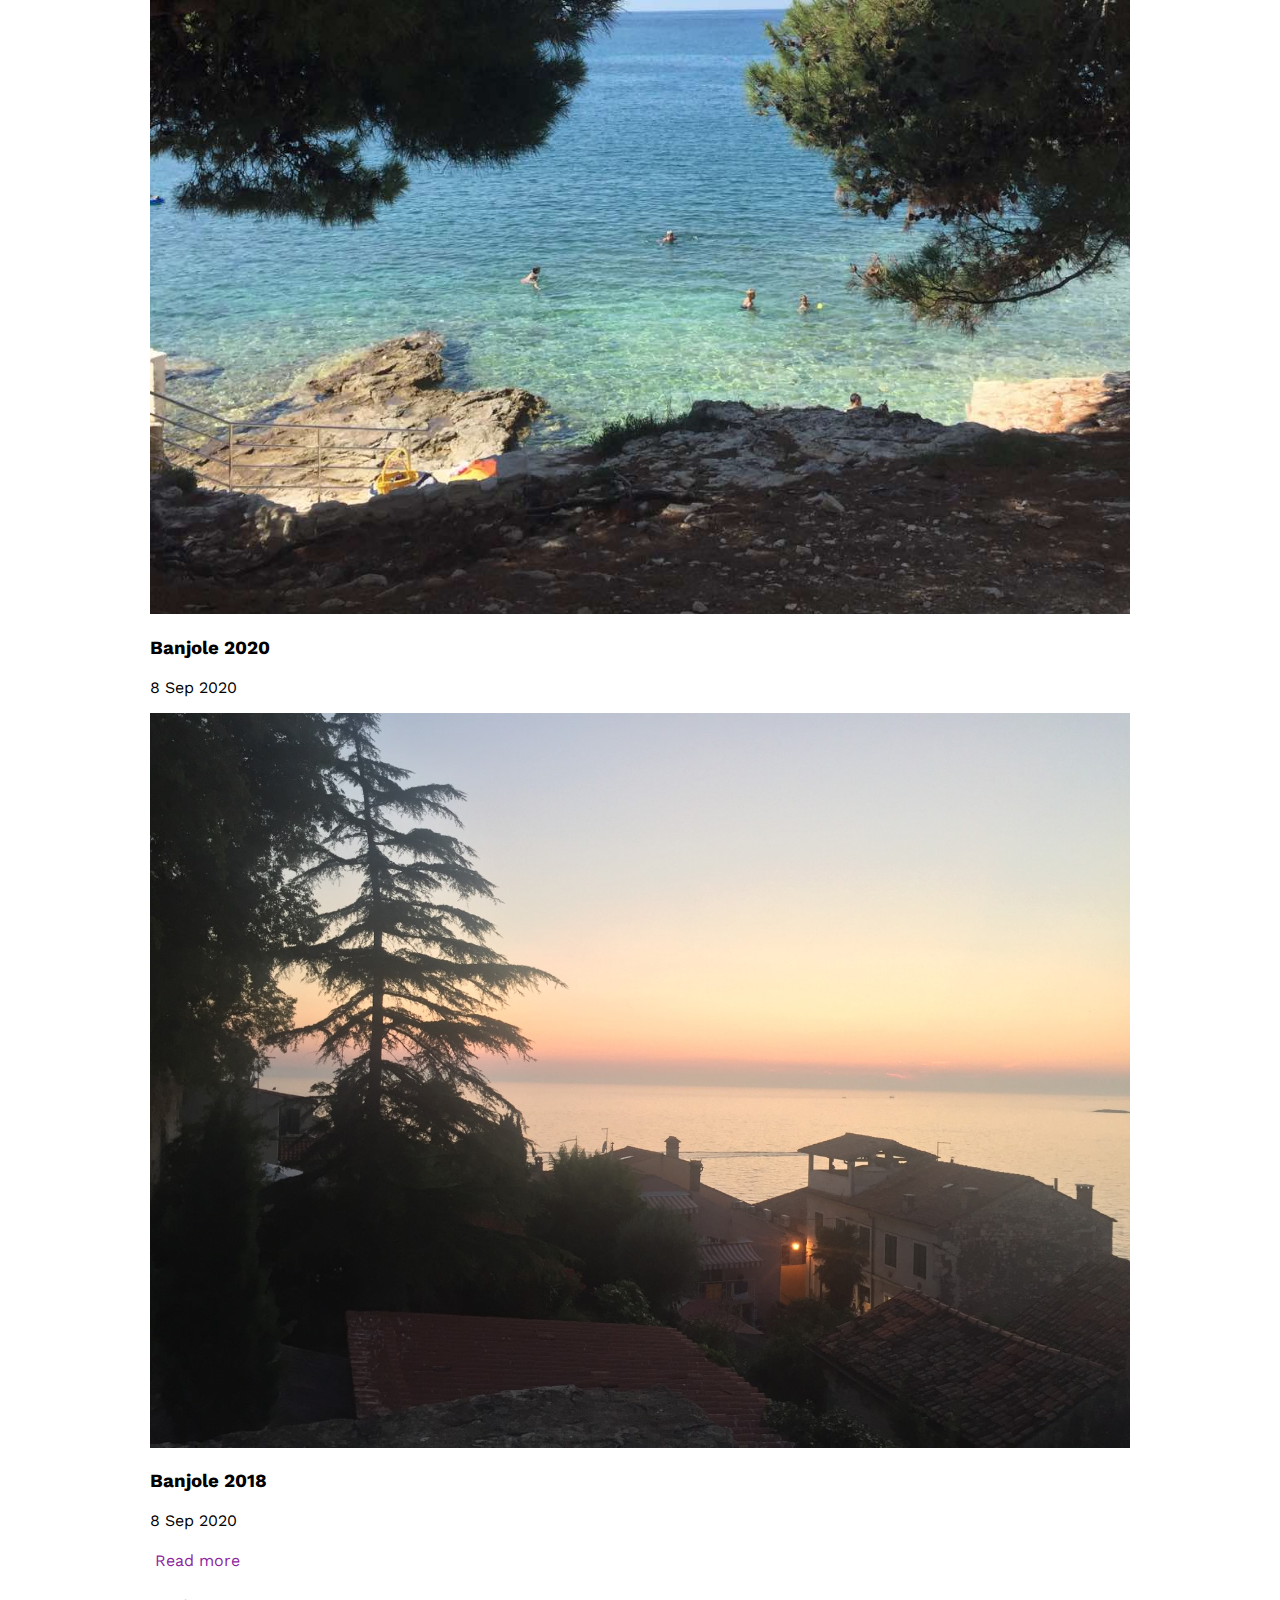
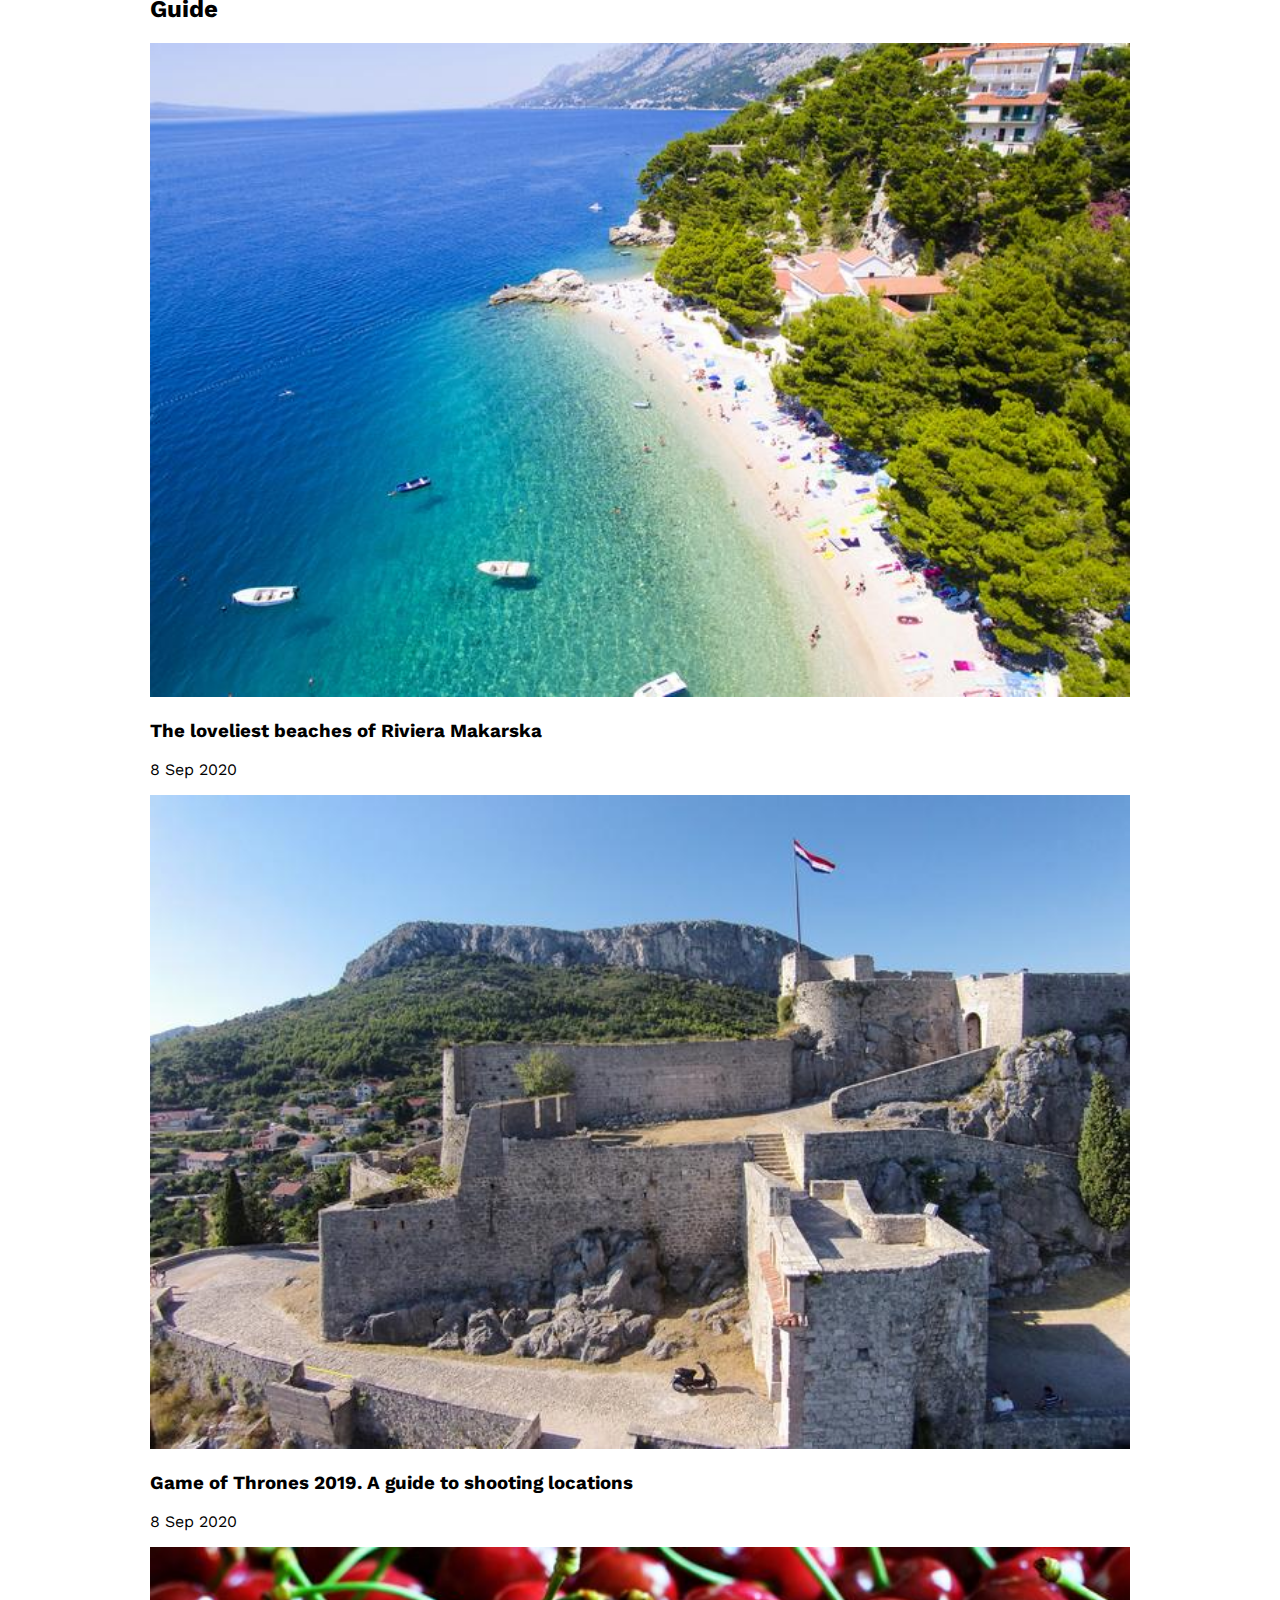
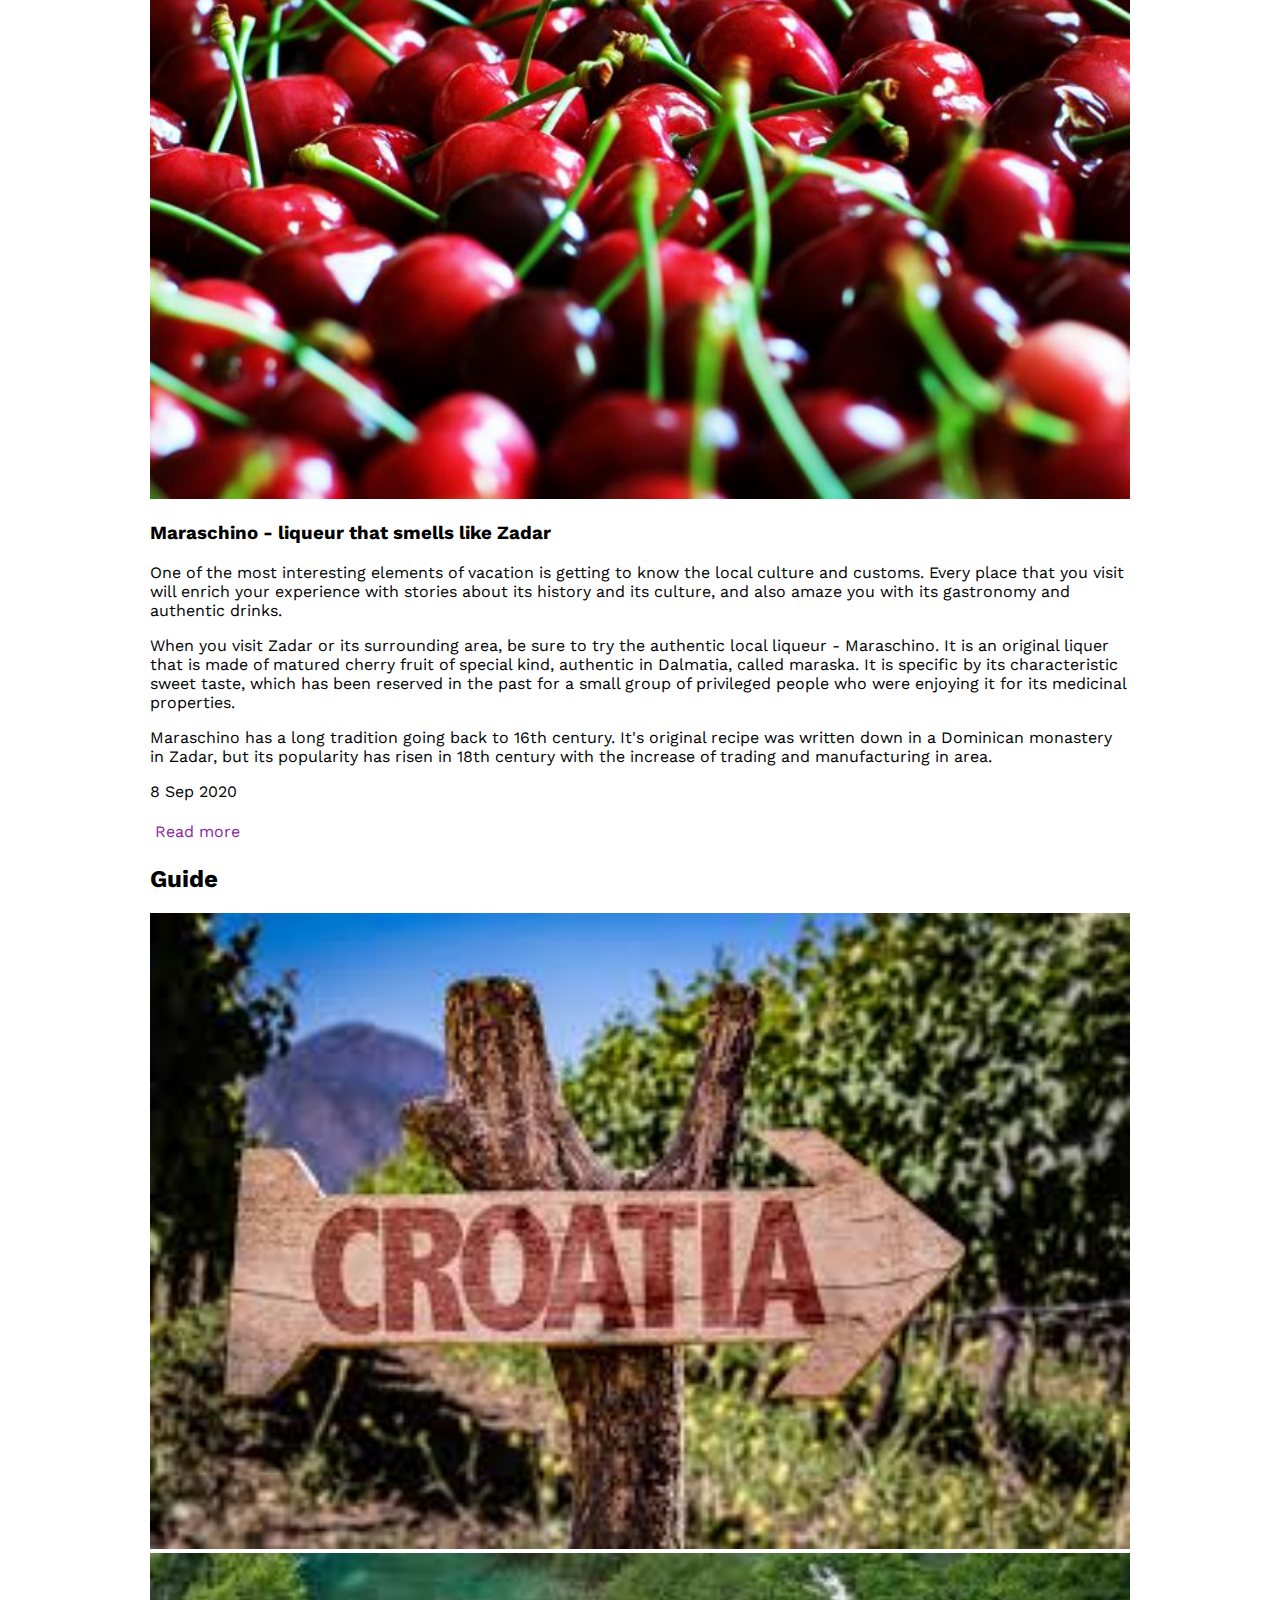
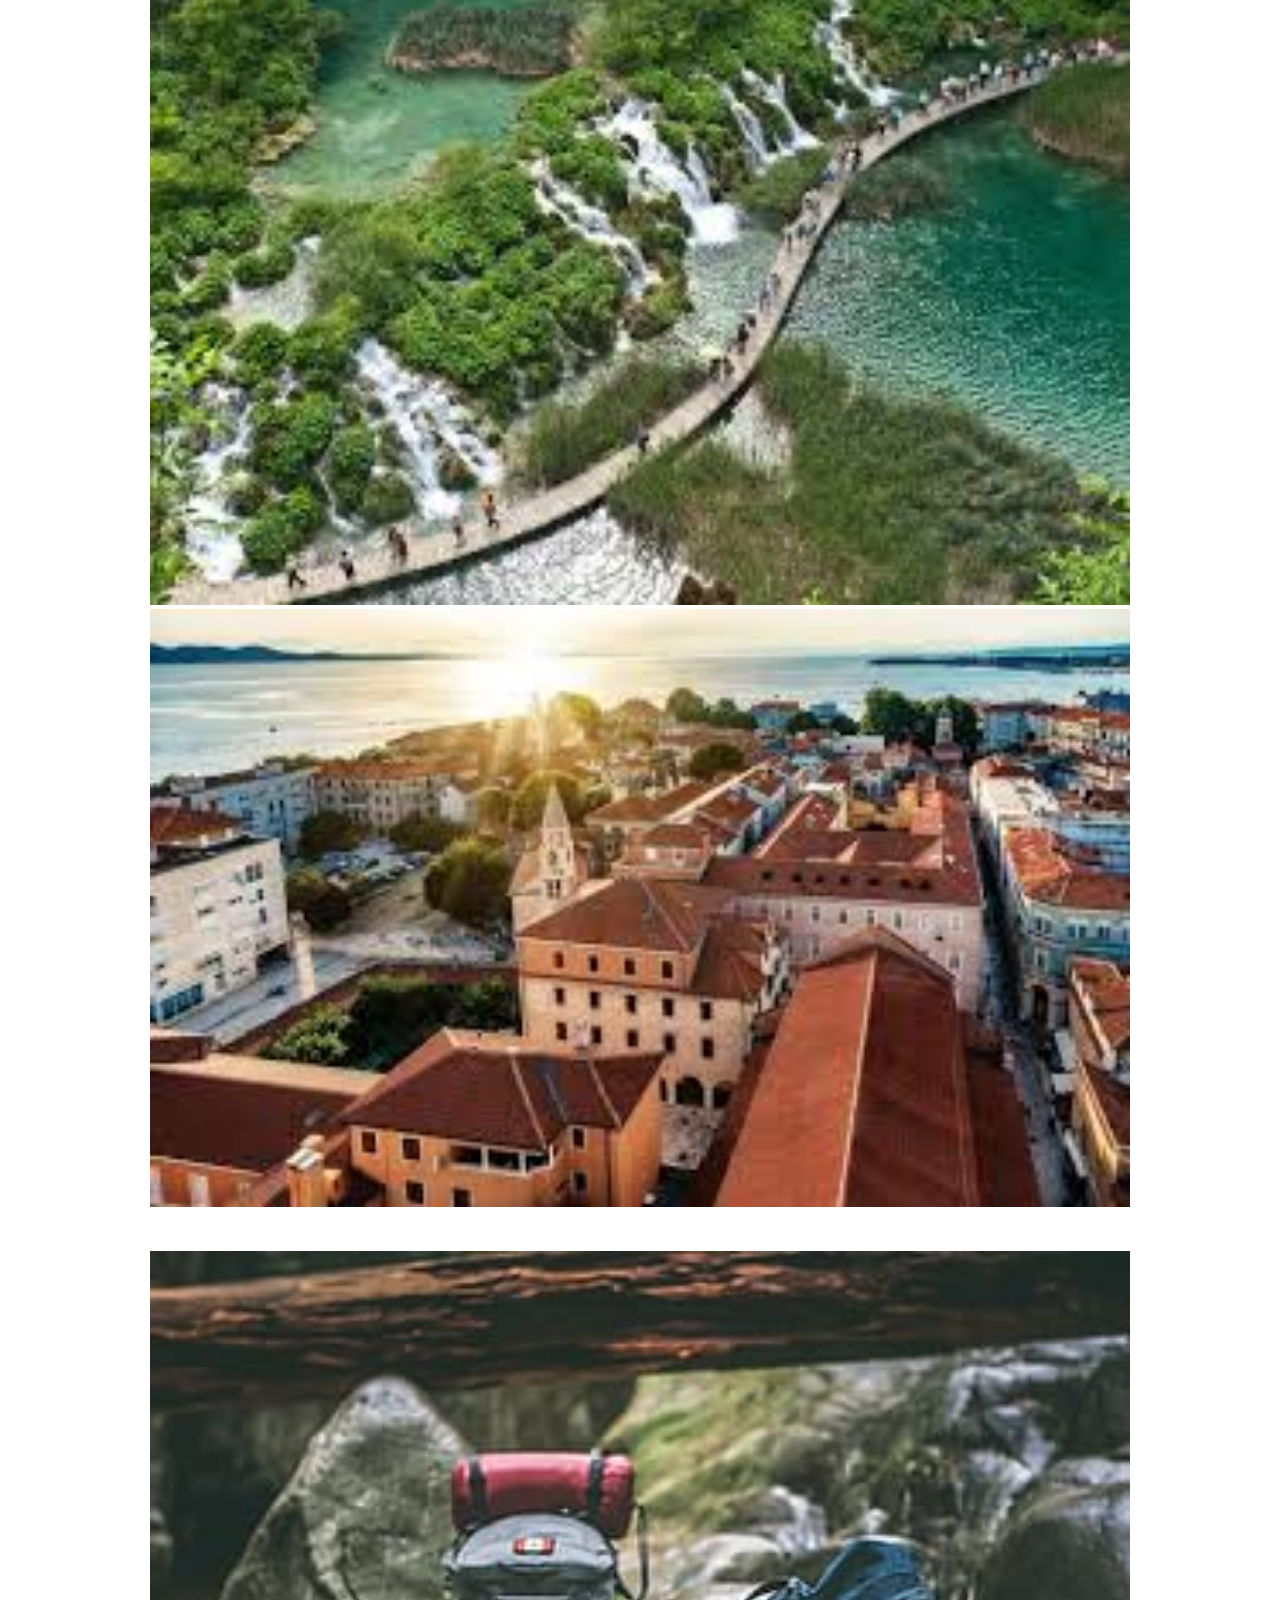
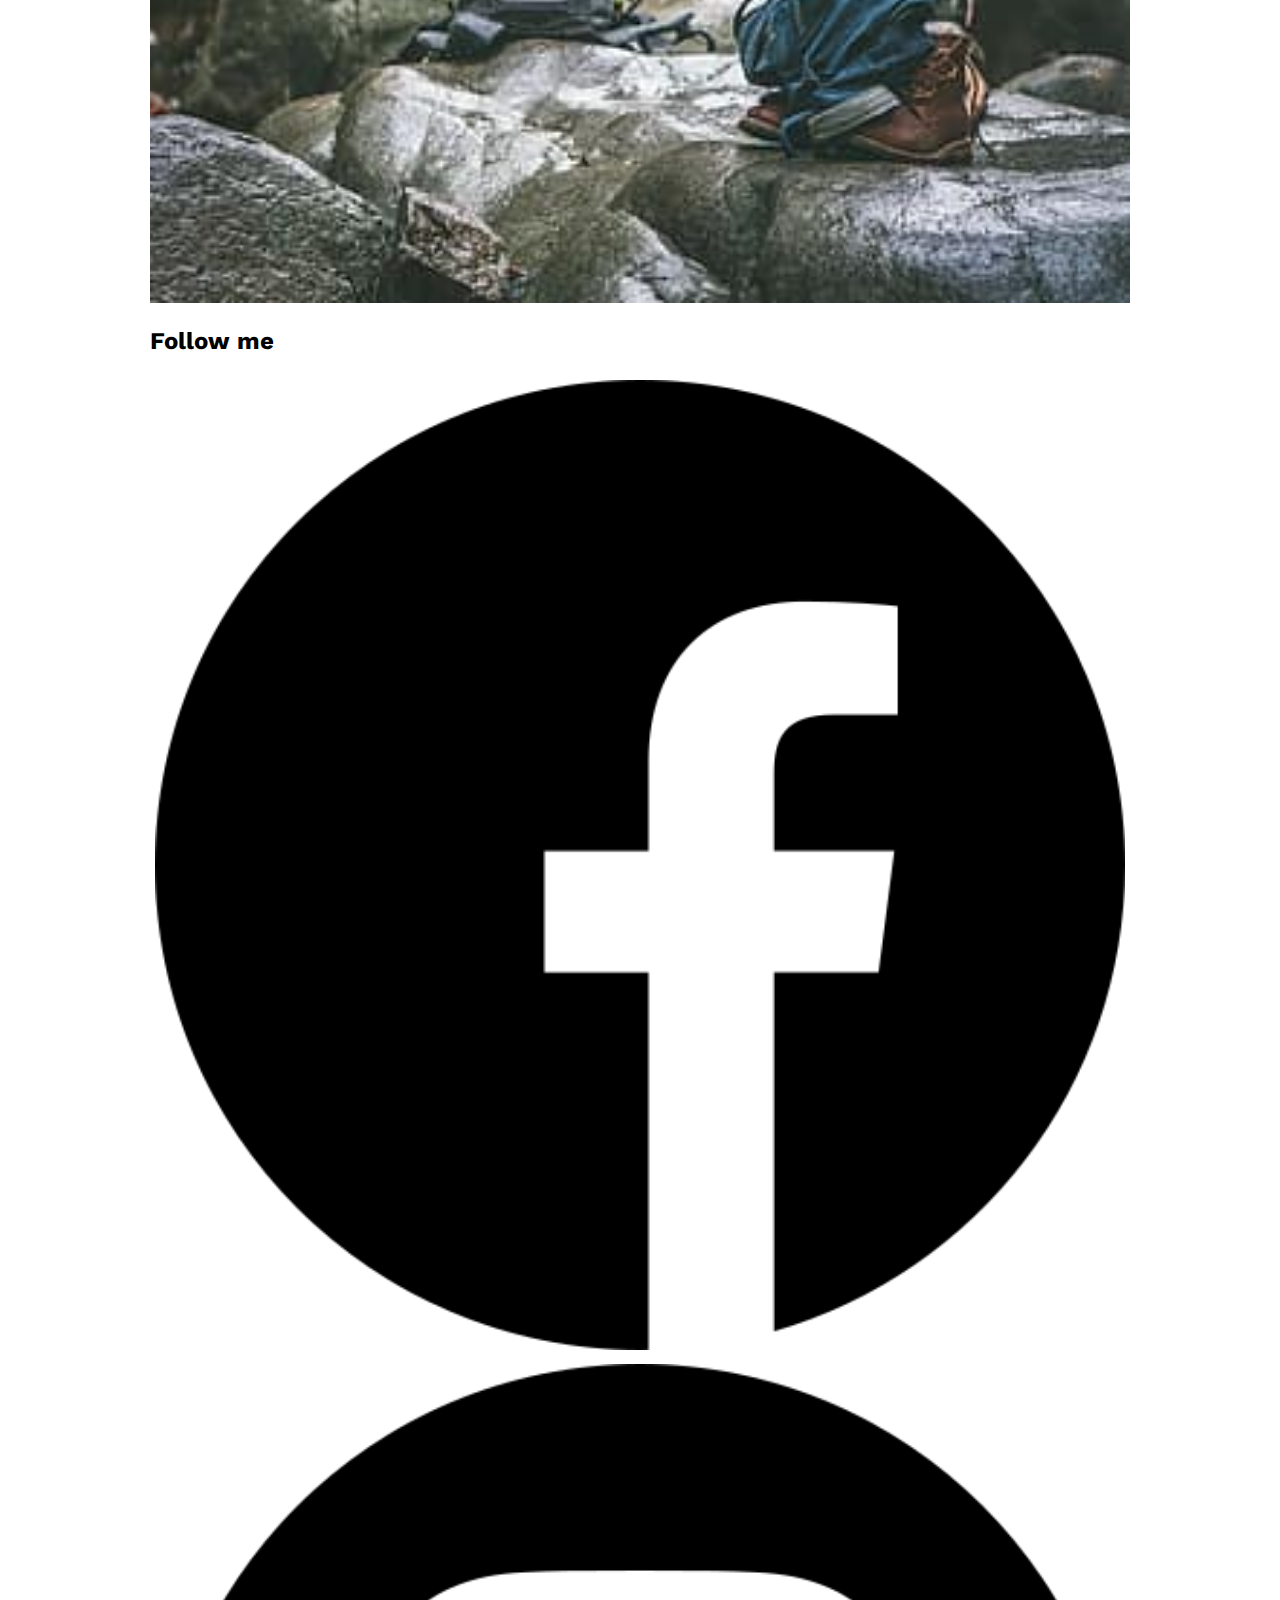
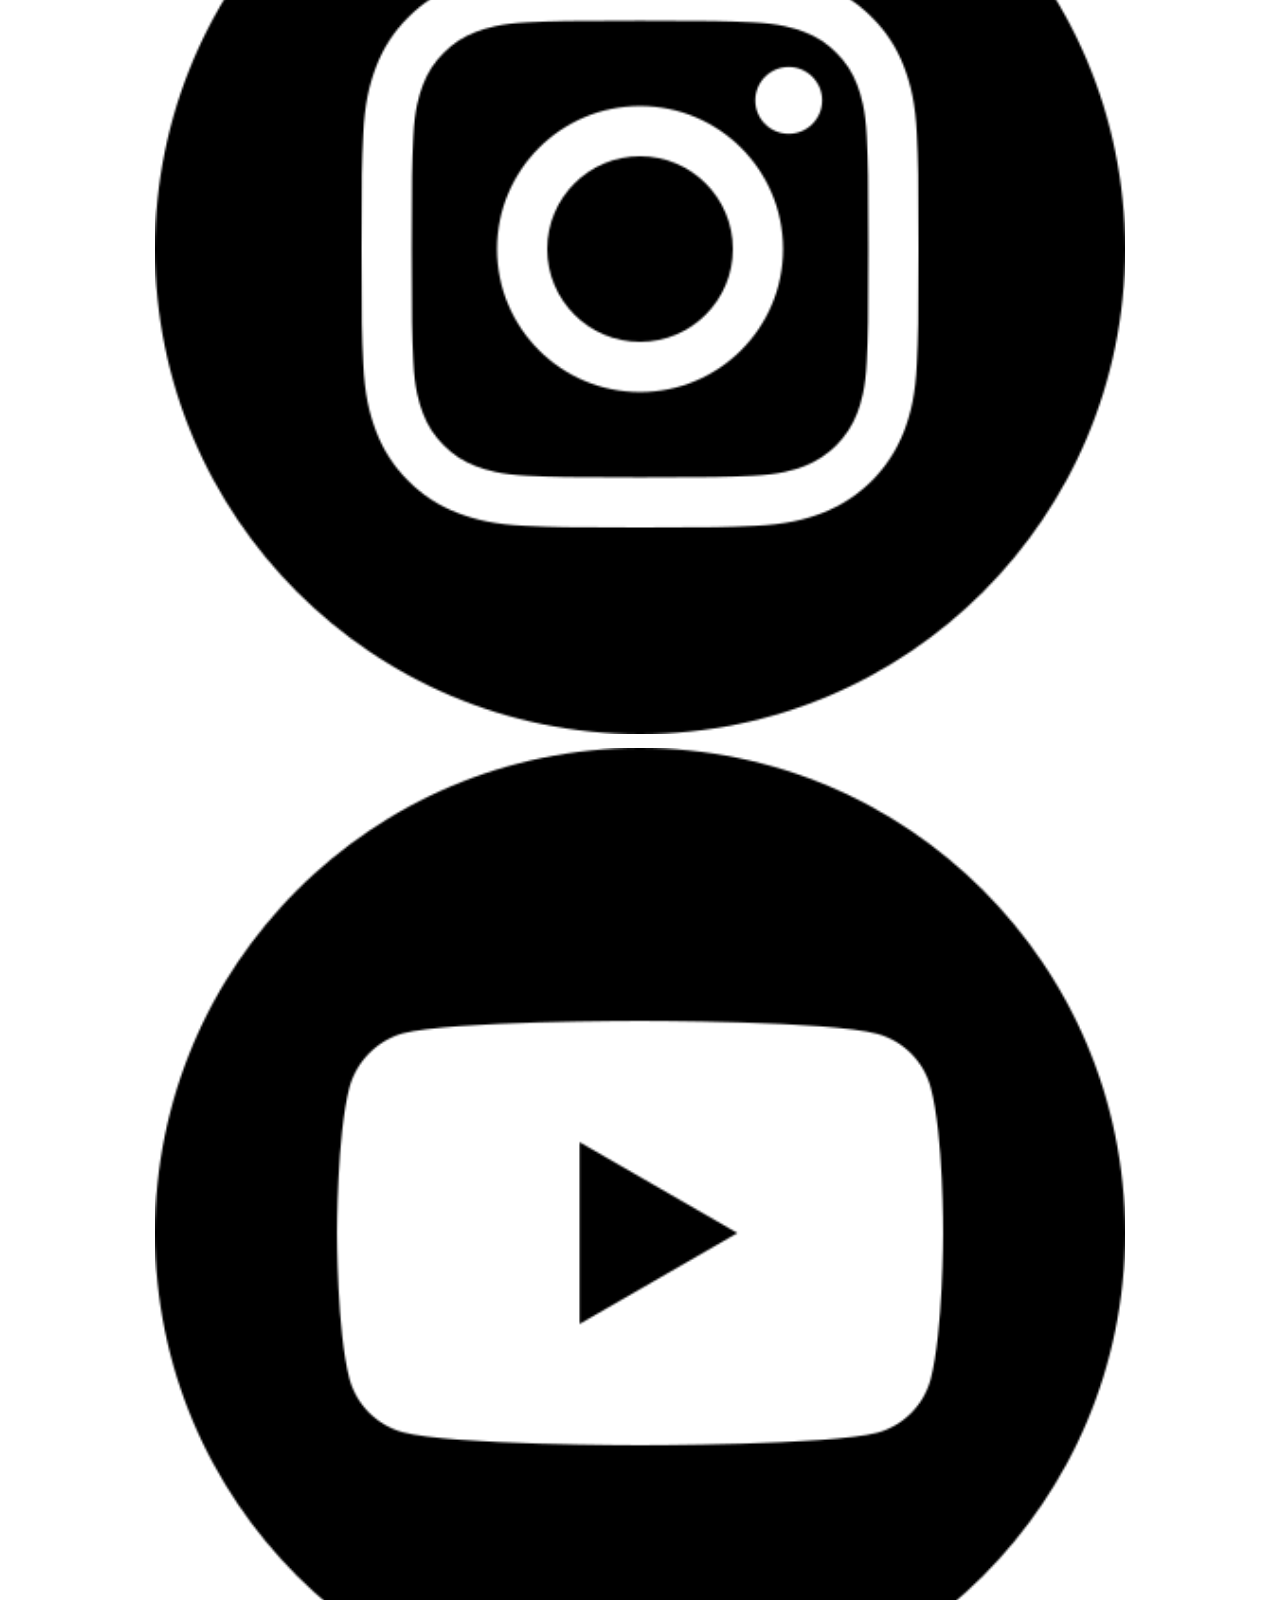
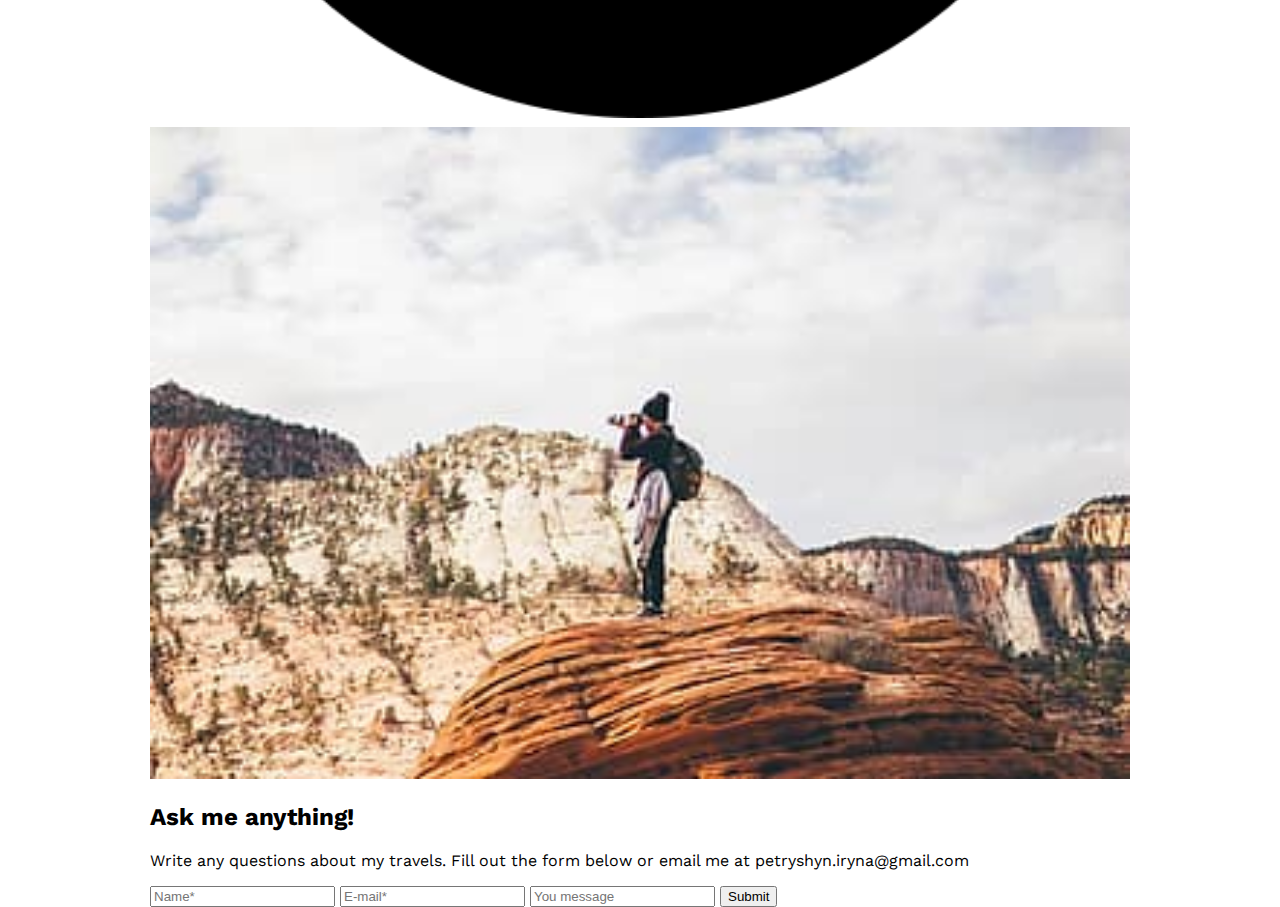
==== commit 39f0b221: "images" ====
--- a/index.html
+++ b/index.html
@@ -3,21 +3,24 @@
 <head>
     <meta charset="UTF-8">
     <meta name="viewport" content="width=device-width, initial-scale=1.0">
-    <title>Petryshyn Iryna My guide to Croatia</title>
+    <title> Iryna's guide to Croatia</title>
+    <link rel="stylesheet" href="css/index.css">
+    <link rel="shortuct icon" href="img/lavender-wreath.png">
 </head>
 <body>
     <header>
-        <h1>Petryshyn Iryna</h1>
         <div class="logo"> 
-            <h3>My guide <br>to <br>Croatia</h3>
-            <img src="images/lavender-wreath-ico.png" alt="lavender-wreath">
+            <h1>Iryna's guide <br> to <br>Croatia</h1>
+            <img src="images/lavender-wreath.png" alt="Wreath of lavender flowers">
         </div>
         <nav>
             <a href="travels.html">About my travels</a>
             <a href="guide.html">Guide</a>
             <a href="index.html#ask">Contacts</a>
         </nav>
-        <img src="images/my-photo.jpg" alt="my-photo">
+        <div class="baner">
+            <img src="images/funny-expression.jpg" alt="sitting at the table with a funny expression">
+        </div>
         <div class="guote">
             <h2><i>"To better understand the new country, you need to smell it."</i></h2>
             <p>Rudyard Kiplins</p>
--- a/css/index.css
+++ b/css/index.css
@@ -0,0 +1,43 @@
+@import url('https://fonts.googleapis.com/css2?family=Work+Sans:wght@400;700&display=swap');
+
+
+:root {
+    --main-color: #8B259D;
+    --accent-color: black;
+    font-family: 'Work Sans', sans-serif;
+    scroll-behavior: smooth;
+}
+body {
+    max-width: 980px;
+    margin:auto;
+}
+
+.logo {
+    font-family: 'Work Sans', sans-serif;
+    font-size: 2rem;
+    text-align: center;
+}
+nav {
+    justify-content: space-around;
+    flex: 1;
+    display: none;
+}
+a {
+    display: block;
+    text-decoration: none;
+    color:  var(--main-color);
+    padding: 5px;
+}
+@media (min-width: 769px){
+    nav {
+        display: flex;
+        align-items: center;
+    }
+}
+img{
+    
+    width: 100%;
+}
+
+
+
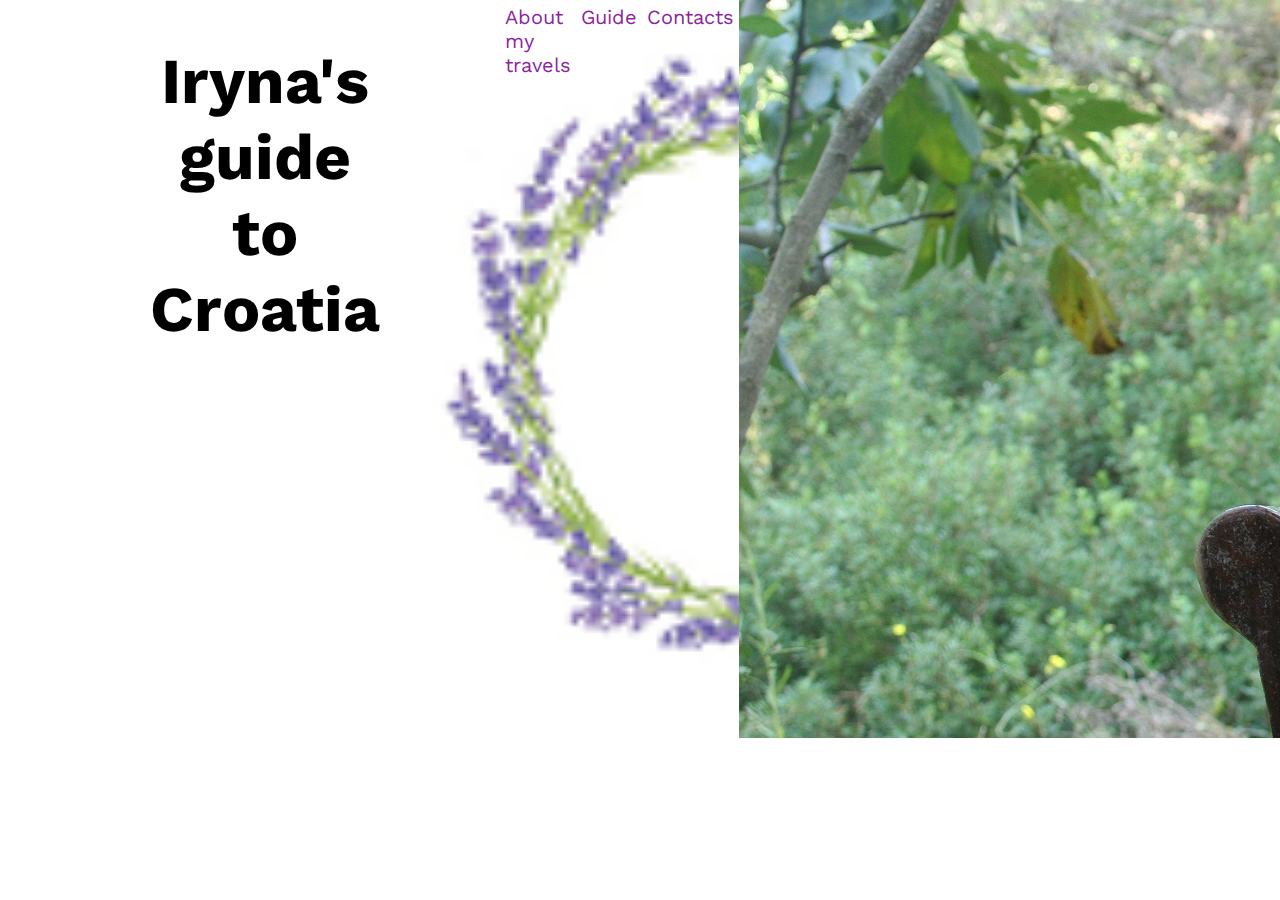
==== commit fea6b8bb: "Comment" ====
--- a/index.html
+++ b/index.html
@@ -22,10 +22,11 @@
             <img src="images/funny-expression.jpg" alt="sitting at the table with a funny expression">
         </div>
         <div class="guote">
-            <h2><i>"To better understand the new country, you need to smell it."</i></h2>
+            <h2><em>"To better understand the new country, you need to smell it."</em></h2>
             <p>Rudyard Kiplins</p>
         </div>
     </header>
+    <!--
     <main>
         <section>
             <h2>About my travels</h2>
@@ -121,5 +122,6 @@
             </div>    
         </div>
     </footer>
+    -->
 </body>
 </html>--- a/css/index.css
+++ b/css/index.css
@@ -11,33 +11,37 @@
     max-width: 980px;
     margin:auto;
 }
-
+header {
+    display: flex;
+    justify-content: space-around;
+}
 .logo {
+    display: flex;
     font-family: 'Work Sans', sans-serif;
     font-size: 2rem;
     text-align: center;
 }
-nav {
+li {
+    display: inline-block;
+}
+
+header li > a {
+    display: block;
+    text-shadow: 2px 2px 0 rgba(0, 0, 0, 0.4);
+    text-decoration: none;
+    font-size: 24px;
+}
+
+ body > header > nav {
+    display: flex;
     justify-content: space-around;
+}
+
+body > header > nav > a {
+    display: block;
     flex: 1;
-    display: none;
-}
-a {
-    display: block;
     text-decoration: none;
+    font-size: 20px;
     color:  var(--main-color);
     padding: 5px;
-}
-@media (min-width: 769px){
-    nav {
-        display: flex;
-        align-items: center;
-    }
-}
-img{
-    
-    width: 100%;
-}
-
-
-
+}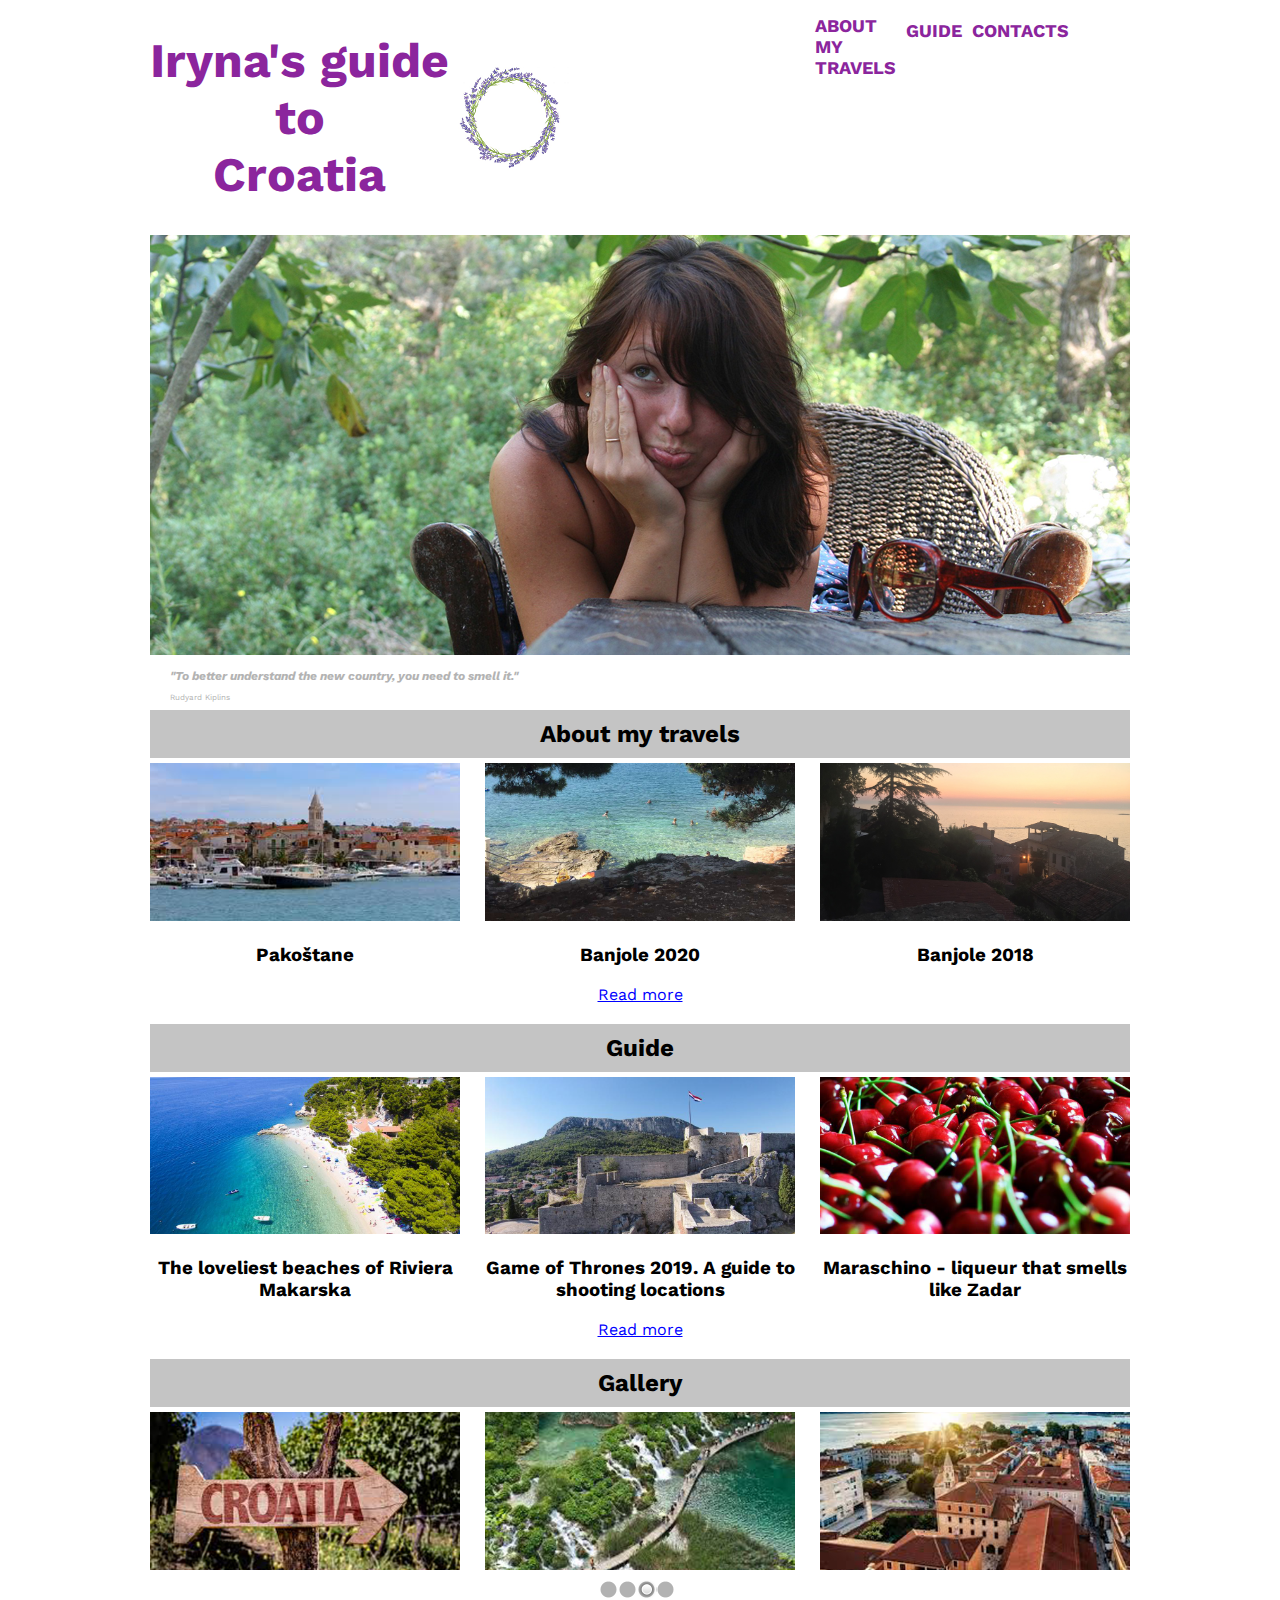
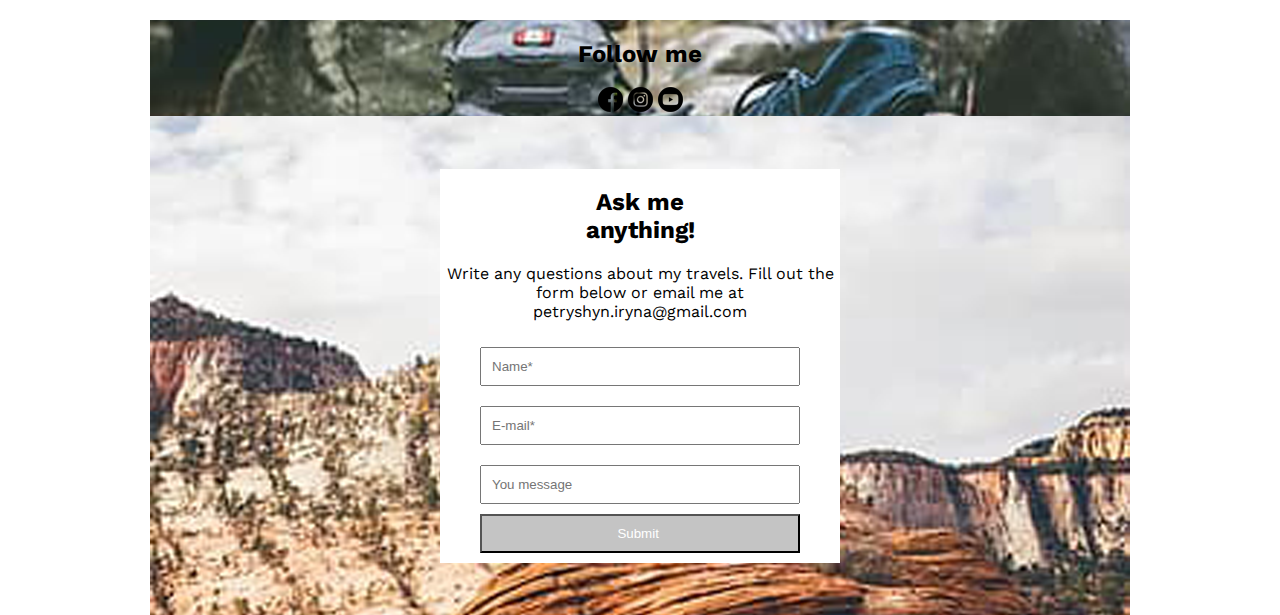
==== commit 30605aa8: "changed css" ====
--- a/index.html
+++ b/index.html
@@ -1,5 +1,6 @@
 <!DOCTYPE html>
 <html lang="en">
+
 <head>
     <meta charset="UTF-8">
     <meta name="viewport" content="width=device-width, initial-scale=1.0">
@@ -7,121 +8,117 @@
     <link rel="stylesheet" href="css/index.css">
     <link rel="shortuct icon" href="img/lavender-wreath.png">
 </head>
+
 <body>
     <header>
-        <div class="logo"> 
-            <h1>Iryna's guide <br> to <br>Croatia</h1>
-            <img src="images/lavender-wreath.png" alt="Wreath of lavender flowers">
-        </div>
         <nav>
-            <a href="travels.html">About my travels</a>
-            <a href="guide.html">Guide</a>
-            <a href="index.html#ask">Contacts</a>
+            <div class="logo">
+                <h1>Iryna's guide <br> to <br>Croatia</h1>
+                <img src="images/lavender-wreath.png" alt="Wreath of lavender flowers">
+            </div>
+            <div class="navigation">
+                <a href="travels.html">About my travels</a>
+                <a href="guide.html">Guide</a>
+                <a href="index.html#ask">Contacts</a>
+            </div>
         </nav>
         <div class="baner">
-            <img src="images/funny-expression.jpg" alt="sitting at the table with a funny expression">
+            <img src="images/funny-expression.png" alt="sitting at the table with a funny expression">
         </div>
+
         <div class="guote">
             <h2><em>"To better understand the new country, you need to smell it."</em></h2>
             <p>Rudyard Kiplins</p>
         </div>
     </header>
-    <!--
+
     <main>
-        <section>
+        <section class="travels">
             <h2>About my travels</h2>
-            <article class="pakoshtane">
-                <img src="images/pakoshtane.jpg" alt="old town and pier">
-                <h3>Pakoštane</h3>
-                <p><time datetime="2020-09-08">8 Sep 2020</time></p>
-            </article>
+            <div class="travels-items">
+                <article class=" pakoshtane ">
+                    <img src="images/pakoshtane.png" alt="old town and pier ">
+                    <h3>Pakoštane</h3>
+                </article>
 
-            <article class="banjole-2020">
-                <img src="images/banjole-2020.jpg" alt="tree on the beach">
-                <h3>Banjole 2020</h3>
-                <p><time datetime="2020-09-08">8 Sep 2020</time></p>
-            </article>
+                <article class="banjole-2020 ">
+                    <img src="images/banjole-2020.png" alt="tree on the beach ">
+                    <h3>Banjole 2020</h3>
+                </article>
 
-            <article class="banjole-2018">
-                <img src="images/banjole-2018.jpg" alt="sunset in Rovinj">
-                <h3>Banjole 2018</h3>
-                <p><time datetime="2020-09-08">8 Sep 2020</time></p>
-            </article>
-            <a href="travels.html">Read more</a>
+                <article class="banjole-2018 ">
+                    <img src="images/banjole-2018.png" alt="sunset in Rovinj ">
+                    <h3>Banjole 2018</h3>
+                </article>
+                <a href="travels.html ">Read more</a>
+            </div>
         </section>
         <section class="guide">
             <h2>Guide</h2>
-            <article class="beaches">
-                <img src="images/makarska-riviera-beaches.jpg" alt="view of Brela beach">
-                <h3>The loveliest beaches of Riviera Makarska</h3>
-                <p><time datetime="2020-09-08">8 Sep 2020</time></p>          
-            </article>
-            <article class="game-of-thrones">
-                <img src="images/dubrovnik-fortress.jpg" alt="view of the fortress in Dubrovnik">
-                <h3>Game of Thrones 2019. A guide to shooting locations</h3>
-                <p><time datetime="2020-09-08">8 Sep 2020</time></p>
-            </article>
-            <article class="maraschino">
-                <img src="images/cherries.jpg" alt="cherries">
-                <h3>Maraschino - liqueur that smells like Zadar</h3>
-                <p>One of the most interesting elements of vacation is getting to know the local culture and customs. Every place that you visit will enrich your experience with stories about its history and its culture, and also amaze you with its gastronomy and authentic drinks.</p>
-                <p>When you visit Zadar or its surrounding area, be sure to try the authentic local liqueur - Maraschino. It is an original liquer that is made of matured cherry fruit of special kind, authentic in Dalmatia, called maraska. It is specific by its characteristic sweet taste, which has been reserved in the past for a small group of privileged people who were enjoying it for its medicinal properties.</p>
-                <p>Maraschino has a long tradition going back to 16th century. It's original recipe was written down in a Dominican monastery in Zadar, but its popularity has risen in 18th century with the increase of trading and manufacturing in area.</p>
-                <p><time datetime="2020-09-08">8 Sep 2020</time></p>
-            </article>
-            <a href="guide.html">Read more</a>
+            <div class="guide-items">
+                <article class="beaches ">
+                    <img src="images/makarska-riviera-beaches.png" alt="view of Brela beach ">
+                    <h3>The loveliest beaches of Riviera Makarska</h3>
+
+                </article>
+                <article class="game-of-thrones ">
+                    <img src="images/dubrovnik-fortress.png" alt="view of the fortress in Dubrovnik ">
+                    <h3>Game of Thrones 2019. A guide to shooting locations</h3>
+
+                </article>
+                <article class="maraschino ">
+                    <img src="images/cherries.png" alt="cherries ">
+                    <h3>Maraschino - liqueur that smells like Zadar</h3>
+
+                </article>
+                <a href="guide.html ">Read more</a>
+            </div>
         </section>
         <section class="gallery">
-            <h2>Guide</h2>
+            <h2>Gallery</h2>
             <div class="images">
-                <img src="images/arrow.jpg" alt="arrow pointing to Croatia">
-                <img src="images/plitvice.jpg" alt="bridges on Plitvice lakes">
-                <img src="images/zadar.jpg" alt="old town of Zadar">
+                <img src="images/arrow.png" alt="arrow pointing to Croatia ">
+                <img src="images/plitvice.png" alt="bridges on Plitvice lakes ">
+                <img src="images/zadar.png" alt="old town of Zadar ">
             </div>
             <div class="navigation">
-                <a href="#" class="nav-in-active"></a>
-                <a href="#" class="nav-in-active"></a>
-                <a href="#" class="nav-active"></a>
-                <a href="#" class="nav-in-active"></a>
+                <a href="# " class="nav-in-active "></a>
+                <a href="# " class="nav-in-active "></a>
+                <a href="# " class="nav-active "></a>
+                <a href="# " class="nav-in-active "></a>
             </div>
         </section>
     </main>
     <footer>
         <div class="follow-me">
-            <div class="background-stone">
-                <img src="images/follow-me.jpg" alt="backpack-boots-stone">
-                </div>
-            <div class="text">
-                <h2>Follow me</h2>
-            </div>
-            <div class="social-network">
-                <a href="#" class="icon"><img src="images/facebook.png" alt="facebook"></a>
-                <a href="#" class="icon"><img src="images/instagram.png" alt="instagram"></a>
-                <a href="#" class="icon"><img src="images/youtube.png" alt="youtube"></a>
+            <h2>Follow me</h2>
+            <div class="social-network ">
+                <a href="# " class="icon "><img src="images/facebook.png " alt="facebook "></a>
+                <a href="# " class="icon "><img src="images/instagram.png " alt="instagram "></a>
+                <a href="# " class="icon "><img src="images/youtube.png " alt="youtube "></a>
             </div>
         </div>
+
         <div class="ask-me">
-            <div class="background-mountain">
-                <img src="images/ask-me.jpg" alt="mountain">
-            </div>
-            <div class="center">
-                <h2 id="ask">Ask me anything!</h2>
+            <div class=ask-me-form>
+                <h2>Ask me <br> anything!</h2>
                 <p>Write any questions about my travels. Fill out the form below or email me at petryshyn.iryna@gmail.com</p>
-                <form action="ask-me" method="POST">
+                <form action="ask-me " method="POST ">
                     <label>
                         <input type="text" placeholder="Name*" required>
                     </label>
                     <label>
-                        <input type="text" placeholder="E-mail*" required>
+                        <input type="email" placeholder="E-mail*" required>
                     </label>
                     <label>
                         <input type="text" placeholder="You message" required>
                     </label>
-                    <input type="submit" value="Submit" >
+                    <input type="submit" value="Submit ">
                 </form>
-            </div>    
+            </div>
+        </div>
         </div>
     </footer>
-    -->
 </body>
+
 </html>--- a/css/index.css
+++ b/css/index.css
@@ -1,47 +1,250 @@
 @import url('https://fonts.googleapis.com/css2?family=Work+Sans:wght@400;700&display=swap');
-
-
-:root {
+ :root {
     --main-color: #8B259D;
     --accent-color: black;
+    --section-color: #c4c4c4;
     font-family: 'Work Sans', sans-serif;
     scroll-behavior: smooth;
 }
+
 body {
     max-width: 980px;
-    margin:auto;
-}
+    margin: auto;
+}
+
 header {
+    color: var(--main-color);
+}
+
+header .logo {
+    display: flex;
+    font-size: 1.5rem;
+    font-family: 'Work Sans', sans-serif;
+    text-align: center;
+}
+
+header .logo img {
+    width: 120px;
+    height: 120px;
+    margin-top: auto;
+    margin-bottom: auto;
+}
+
+header nav {
     display: flex;
     justify-content: space-around;
-}
-.logo {
-    display: flex;
-    font-family: 'Work Sans', sans-serif;
-    font-size: 2rem;
-    text-align: center;
-}
-li {
-    display: inline-block;
-}
-
-header li > a {
+    flex: 1;
+}
+
+nav a {
     display: block;
-    text-shadow: 2px 2px 0 rgba(0, 0, 0, 0.4);
     text-decoration: none;
-    font-size: 24px;
-}
-
- body > header > nav {
-    display: flex;
-    justify-content: space-around;
-}
-
-body > header > nav > a {
+    font-size: 18px;
+    font-weight: bold;
+    text-transform: uppercase;
+    color: var(--main-color);
+    padding: 5px;
+    margin-top: auto;
+    margin-bottom: auto;
+}
+
+nav a:hover {
+    cursor: pointer;
+}
+
+header .baner img {
+    max-width: 980px;
+    width: 100%;
+    height: auto;
+    margin-top: auto;
+    margin-bottom: auto;
+}
+
+
+/* TODO: */
+
+.guote,
+.guote p {
+    font-size: 8px;
+    color: #b3b3b3;
+    text-align: left;
+    padding-left: 10px;
+}
+
+.guote h2 {
+    overflow-wrap: break-word;
+    max-width: calc(100% - 60px);
+    padding-left: 10px;
+    padding-right: 10px;
+}
+
+.travels .travels-items,
+.guide .guide-items,
+.gallery .images {
+    display: flex;
+    flex-direction: row;
+    flex-wrap: wrap;
+    justify-content: space-between;
+    text-align: center;
+}
+
+section h2,
+h3,
+p {
+    text-align: center;
+}
+
+section h2 {
+    text-align: center;
     display: block;
-    flex: 1;
-    text-decoration: none;
-    font-size: 20px;
-    color:  var(--main-color);
-    padding: 5px;
+    background-color: var(--section-color);
+    margin: 0px;
+    padding: 10px;
+    margin-bottom: 5px;
+}
+
+.travels .travels-items article img,
+.travels .travels-items article h3,
+.guide .guide-items article img,
+.guide .guide-items article h3,
+.gallery .images img {
+    width: 310px;
+}
+
+.guide .guide-items a,
+.travels .travels-items a {
+    display: block;
+    width: 100%;
+    margin-bottom: 20px;
+    color: blue;
+}
+
+.navigation {
+    margin: 0 auto;
+    margin-top: 10px;
+    height: 40px;
+    width: 80px;
+    display: flex;
+    flex-direction: row;
+}
+
+.navigation .nav-in-active {
+    display: flex;
+    width: 19px;
+    height: 19px;
+    background: url('/images/navActive.png');
+}
+
+.navigation .nav-in-active:hover {
+    background-position: -22px 0;
+}
+
+.navigation .nav-active {
+    padding: 0;
+    width: 19px;
+    height: 19px;
+    display: flex;
+    background: url('/images/navActive.png');
+    background-position: -22px 0;
+}
+
+footer .follow-me {
+    background: url('/images/follow-me.png');
+    background-position: center;
+    max-width: 980px;
+    width: 100%;
+    display: flex;
+    align-items: center;
+    justify-content: center;
+    flex-direction: column;
+}
+
+footer .follow-me h2 {
+    font-size: 1.5rem;
+}
+
+footer .ask-me {
+    background: url('/images/ask-me.png');
+    background-position: center;
+    min-height: 499px;
+    display: flex;
+    align-items: center;
+    justify-content: center;
+    flex-direction: column;
+}
+
+footer .ask-me .ask-me-form {
+    min-width: 250px;
+    max-width: 400px;
+    ;
+    background-color: white;
+    align-items: center;
+    justify-content: center;
+}
+
+footer .ask-me .ask-me-form h2 {
+    text-align: center;
+}
+
+.ask-me .ask-me-form label {
+    width: 80%;
+    display: grid;
+    margin: auto;
+    padding: 10px;
+}
+
+.ask-me .ask-me-form input {
+    padding: 10px;
+}
+
+.ask-me .ask-me-form input[type="submit"] {
+    width: 80%;
+    display: grid;
+    margin: auto;
+    margin-bottom: 10px;
+    text-align: center;
+    background: var(--section-color);
+    color: white;
+}
+
+@media only screen and (min-device-width: 375px) and (max-device-width: 667px) {
+    body {
+        padding: 20px;
+    }
+    .logo {
+        font-size: 10px;
+        display: flex;
+    }
+    .logo h1 {
+        display: flex;
+        margin-left: auto;
+    }
+    .logo img {
+        width: 80px;
+        height: 80px;
+        display: flex;
+        margin-right: auto;
+        margin-top: auto;
+        margin-bottom: auto;
+    }
+    header {
+        display: block;
+    }
+    body>header>nav>a {
+        font-size: 12px;
+        text-align: center;
+    }
+    .baner img {
+        width: 100%;
+    }
+    section {
+        display: block;
+    }
+    section h2 {
+        text-align: center;
+    }
+}
+
+section h2 {
+    text-align: center;
 }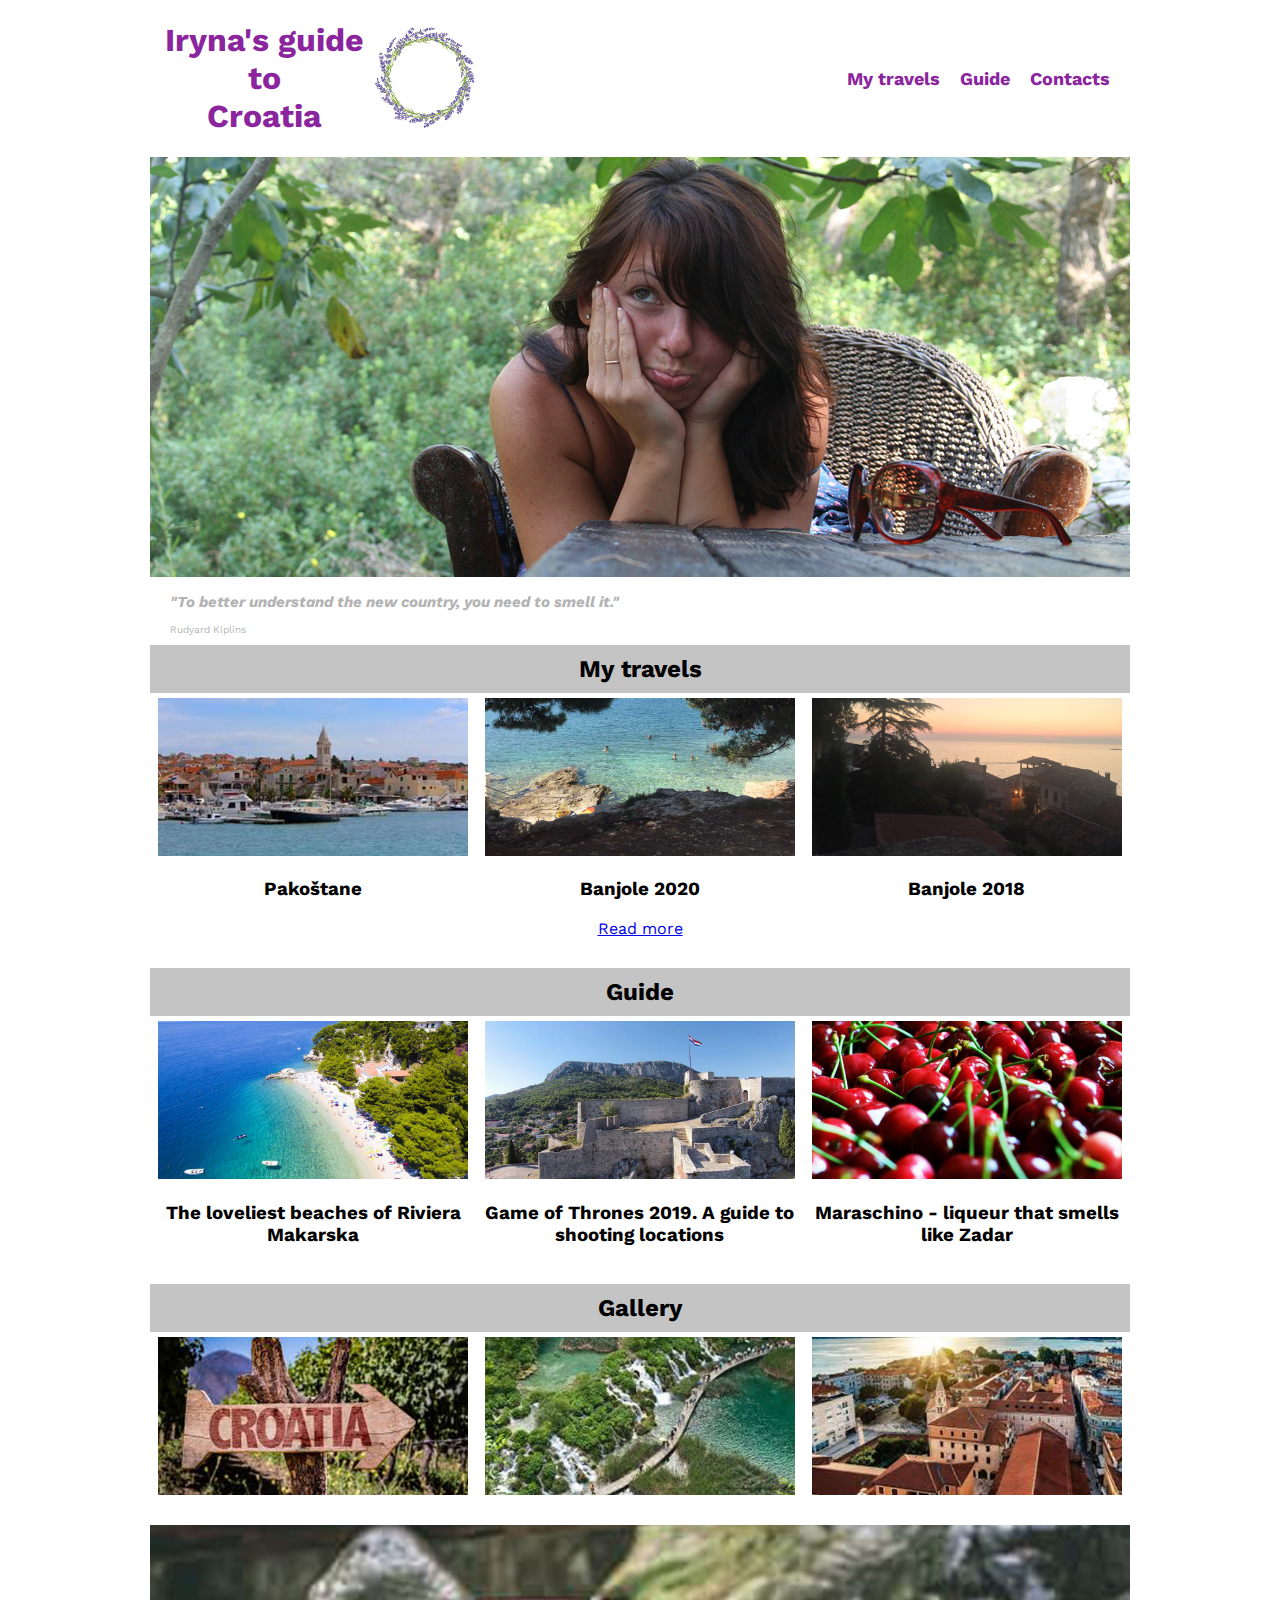
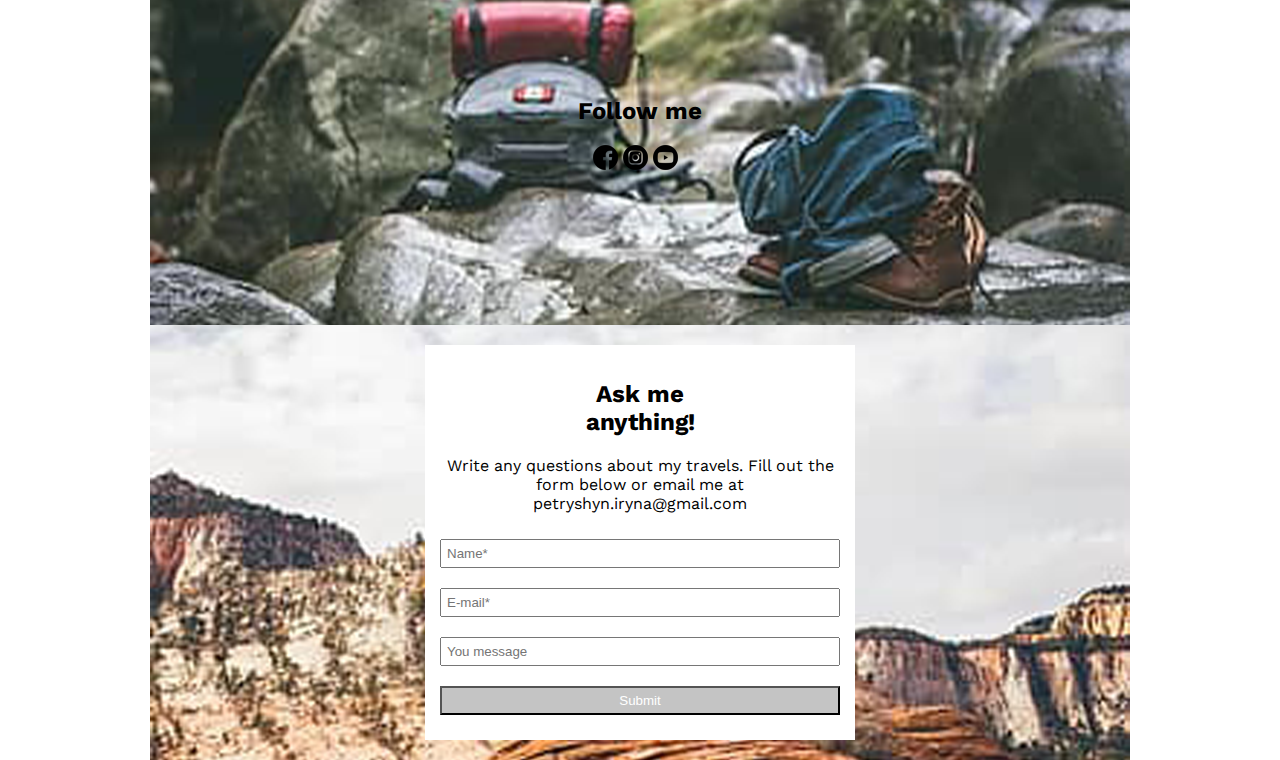
==== commit 4b2ac699: "add js" ====
--- a/index.html
+++ b/index.html
@@ -6,7 +6,7 @@
     <meta name="viewport" content="width=device-width, initial-scale=1.0">
     <title> Iryna's guide to Croatia</title>
     <link rel="stylesheet" href="css/index.css">
-    <link rel="shortuct icon" href="img/lavender-wreath.png">
+    <link rel="shortuct icon" href="images/lavender-wreath.png">
 </head>
 
 <body>
@@ -17,15 +17,14 @@
                 <img src="images/lavender-wreath.png" alt="Wreath of lavender flowers">
             </div>
             <div class="navigation">
-                <a href="travels.html">About my travels</a>
-                <a href="guide.html">Guide</a>
-                <a href="index.html#ask">Contacts</a>
+                <a href="#myTravels">My travels</a>
+                <a href="#guideToCroatia">Guide</a>
+                <a href="#askMeAnything">Contacts</a>
             </div>
         </nav>
         <div class="baner">
             <img src="images/funny-expression.png" alt="sitting at the table with a funny expression">
         </div>
-
         <div class="guote">
             <h2><em>"To better understand the new country, you need to smell it."</em></h2>
             <p>Rudyard Kiplins</p>
@@ -34,91 +33,59 @@
 
     <main>
         <section class="travels">
-            <h2>About my travels</h2>
+            <h2 id="myTravels">My travels</h2>
             <div class="travels-items">
-                <article class=" pakoshtane ">
-                    <img src="images/pakoshtane.png" alt="old town and pier ">
-                    <h3>Pakoštane</h3>
-                </article>
-
-                <article class="banjole-2020 ">
-                    <img src="images/banjole-2020.png" alt="tree on the beach ">
-                    <h3>Banjole 2020</h3>
-                </article>
-
-                <article class="banjole-2018 ">
-                    <img src="images/banjole-2018.png" alt="sunset in Rovinj ">
-                    <h3>Banjole 2018</h3>
-                </article>
-                <a href="travels.html ">Read more</a>
+                <!-- travel-items -->
             </div>
+            <a class="read-more travels-more">Read more</a>
         </section>
         <section class="guide">
-            <h2>Guide</h2>
+            <h2 id="guideToCroatia">Guide</h2>
             <div class="guide-items">
-                <article class="beaches ">
-                    <img src="images/makarska-riviera-beaches.png" alt="view of Brela beach ">
-                    <h3>The loveliest beaches of Riviera Makarska</h3>
+                <!-- guide-items -->
+            </div>
 
-                </article>
-                <article class="game-of-thrones ">
-                    <img src="images/dubrovnik-fortress.png" alt="view of the fortress in Dubrovnik ">
-                    <h3>Game of Thrones 2019. A guide to shooting locations</h3>
-
-                </article>
-                <article class="maraschino ">
-                    <img src="images/cherries.png" alt="cherries ">
-                    <h3>Maraschino - liqueur that smells like Zadar</h3>
-
-                </article>
-                <a href="guide.html ">Read more</a>
-            </div>
         </section>
         <section class="gallery">
             <h2>Gallery</h2>
-            <div class="images">
-                <img src="images/arrow.png" alt="arrow pointing to Croatia ">
-                <img src="images/plitvice.png" alt="bridges on Plitvice lakes ">
-                <img src="images/zadar.png" alt="old town of Zadar ">
+            <div class="gallery-images">
+                <!-- gallery-items -->
             </div>
-            <div class="navigation">
-                <a href="# " class="nav-in-active "></a>
-                <a href="# " class="nav-in-active "></a>
-                <a href="# " class="nav-active "></a>
-                <a href="# " class="nav-in-active "></a>
-            </div>
+
         </section>
     </main>
+
     <footer>
         <div class="follow-me">
-            <h2>Follow me</h2>
-            <div class="social-network ">
-                <a href="# " class="icon "><img src="images/facebook.png " alt="facebook "></a>
-                <a href="# " class="icon "><img src="images/instagram.png " alt="instagram "></a>
-                <a href="# " class="icon "><img src="images/youtube.png " alt="youtube "></a>
+            <div class="center-f-m">
+                <h2>Follow me</h2>
+                <div class="social-network">
+                    <a href="#" class="icon"><img src="images/facebook.png" alt="facebook"></a>
+                    <a href="#" class="icon"><img src="images/instagram.png" alt="instagram"></a>
+                    <a href="#" class="icon"><img src="images/youtube.png" alt="youtube"></a>
+                </div>
             </div>
         </div>
-
         <div class="ask-me">
-            <div class=ask-me-form>
-                <h2>Ask me <br> anything!</h2>
+            <div class="ask-me-form">
+                <h2 id="askMeAnything">Ask me <br> anything!</h2>
                 <p>Write any questions about my travels. Fill out the form below or email me at petryshyn.iryna@gmail.com</p>
-                <form action="ask-me " method="POST ">
+                <form action="ask-me" method="POST">
                     <label>
-                        <input type="text" placeholder="Name*" required>
+                        <input type="text" placeholder="Name*" required class="ask-name">
                     </label>
                     <label>
-                        <input type="email" placeholder="E-mail*" required>
+                        <input type="email" placeholder="E-mail*" required class="ask-email">
                     </label>
                     <label>
-                        <input type="text" placeholder="You message" required>
+                        <input type="text" placeholder="You message" required class="ask-message">
                     </label>
-                    <input type="submit" value="Submit ">
+                    <input type="submit" value="Submit" class="ask-submit">
                 </form>
             </div>
         </div>
-        </div>
     </footer>
+    <script src="js/index.js"></script>
 </body>
 
 </html>--- a/css/index.css
+++ b/css/index.css
@@ -1,250 +1,194 @@
-@import url('https://fonts.googleapis.com/css2?family=Work+Sans:wght@400;700&display=swap');
- :root {
-    --main-color: #8B259D;
-    --accent-color: black;
-    --section-color: #c4c4c4;
-    font-family: 'Work Sans', sans-serif;
-    scroll-behavior: smooth;
-}
-
-body {
-    max-width: 980px;
-    margin: auto;
-}
-
-header {
-    color: var(--main-color);
-}
-
-header .logo {
-    display: flex;
-    font-size: 1.5rem;
-    font-family: 'Work Sans', sans-serif;
-    text-align: center;
-}
-
-header .logo img {
-    width: 120px;
-    height: 120px;
-    margin-top: auto;
-    margin-bottom: auto;
-}
-
-header nav {
-    display: flex;
-    justify-content: space-around;
-    flex: 1;
-}
-
-nav a {
-    display: block;
-    text-decoration: none;
-    font-size: 18px;
-    font-weight: bold;
-    text-transform: uppercase;
-    color: var(--main-color);
-    padding: 5px;
-    margin-top: auto;
-    margin-bottom: auto;
-}
-
-nav a:hover {
-    cursor: pointer;
-}
-
-header .baner img {
-    max-width: 980px;
-    width: 100%;
-    height: auto;
-    margin-top: auto;
-    margin-bottom: auto;
-}
-
-
-/* TODO: */
-
-.guote,
-.guote p {
-    font-size: 8px;
-    color: #b3b3b3;
-    text-align: left;
-    padding-left: 10px;
-}
-
-.guote h2 {
-    overflow-wrap: break-word;
-    max-width: calc(100% - 60px);
-    padding-left: 10px;
-    padding-right: 10px;
-}
-
-.travels .travels-items,
-.guide .guide-items,
-.gallery .images {
-    display: flex;
-    flex-direction: row;
-    flex-wrap: wrap;
-    justify-content: space-between;
-    text-align: center;
-}
-
-section h2,
-h3,
-p {
-    text-align: center;
-}
-
-section h2 {
-    text-align: center;
-    display: block;
-    background-color: var(--section-color);
-    margin: 0px;
-    padding: 10px;
-    margin-bottom: 5px;
-}
-
-.travels .travels-items article img,
-.travels .travels-items article h3,
-.guide .guide-items article img,
-.guide .guide-items article h3,
-.gallery .images img {
-    width: 310px;
-}
-
-.guide .guide-items a,
-.travels .travels-items a {
-    display: block;
-    width: 100%;
-    margin-bottom: 20px;
-    color: blue;
-}
-
-.navigation {
-    margin: 0 auto;
-    margin-top: 10px;
-    height: 40px;
-    width: 80px;
-    display: flex;
-    flex-direction: row;
-}
-
-.navigation .nav-in-active {
-    display: flex;
-    width: 19px;
-    height: 19px;
-    background: url('/images/navActive.png');
-}
-
-.navigation .nav-in-active:hover {
-    background-position: -22px 0;
-}
-
-.navigation .nav-active {
-    padding: 0;
-    width: 19px;
-    height: 19px;
-    display: flex;
-    background: url('/images/navActive.png');
-    background-position: -22px 0;
-}
-
-footer .follow-me {
-    background: url('/images/follow-me.png');
-    background-position: center;
-    max-width: 980px;
-    width: 100%;
-    display: flex;
-    align-items: center;
-    justify-content: center;
-    flex-direction: column;
-}
-
-footer .follow-me h2 {
-    font-size: 1.5rem;
-}
-
-footer .ask-me {
-    background: url('/images/ask-me.png');
-    background-position: center;
-    min-height: 499px;
-    display: flex;
-    align-items: center;
-    justify-content: center;
-    flex-direction: column;
-}
-
-footer .ask-me .ask-me-form {
-    min-width: 250px;
-    max-width: 400px;
-    ;
-    background-color: white;
-    align-items: center;
-    justify-content: center;
-}
-
-footer .ask-me .ask-me-form h2 {
-    text-align: center;
-}
-
-.ask-me .ask-me-form label {
-    width: 80%;
-    display: grid;
-    margin: auto;
-    padding: 10px;
-}
-
-.ask-me .ask-me-form input {
-    padding: 10px;
-}
-
-.ask-me .ask-me-form input[type="submit"] {
-    width: 80%;
-    display: grid;
-    margin: auto;
-    margin-bottom: 10px;
-    text-align: center;
-    background: var(--section-color);
-    color: white;
-}
-
-@media only screen and (min-device-width: 375px) and (max-device-width: 667px) {
-    body {
-        padding: 20px;
-    }
-    .logo {
-        font-size: 10px;
-        display: flex;
-    }
-    .logo h1 {
-        display: flex;
-        margin-left: auto;
-    }
-    .logo img {
-        width: 80px;
-        height: 80px;
-        display: flex;
-        margin-right: auto;
-        margin-top: auto;
-        margin-bottom: auto;
-    }
-    header {
-        display: block;
-    }
-    body>header>nav>a {
-        font-size: 12px;
-        text-align: center;
-    }
-    .baner img {
-        width: 100%;
-    }
-    section {
-        display: block;
-    }
-    section h2 {
-        text-align: center;
-    }
-}
-
-section h2 {
-    text-align: center;
-}+                        @import url('https://fonts.googleapis.com/css2?family=Work+Sans:wght@400;700&display=swap');
+                         :root {
+                            --main-color: #8B259D;
+                            --accent-color: black;
+                            --section-color: #c4c4c4;
+                            font-family: 'Work Sans', sans-serif;
+                            scroll-behavior: smooth;
+                        }
+                        
+                        body {
+                            max-width: 980px;
+                            margin: auto;
+                        }
+                        
+                        header {
+                            color: var(--main-color);
+                        }
+                        
+                        header .logo {
+                            display: inline-flex;
+                            font-family: 'Work Sans', sans-serif;
+                            text-align: center;
+                            padding-left: 15px;
+                        }
+                        
+                        header .logo img {
+                            margin: auto;
+                        }
+                        
+                        header nav {
+                            display: block;
+                            justify-content: space-between;
+                        }
+                        
+                        header nav .navigation {
+                            justify-content: flex-end;
+                            padding: 10px;
+                            display: flex;
+                        }
+                        
+                        header nav .navigation a {
+                            text-decoration: none;
+                            font-size: 18px;
+                            font-weight: bold;
+                            color: var(--main-color);
+                            padding: 10px;
+                        }
+                        
+                        nav a:hover {
+                            cursor: pointer;
+                        }
+                        
+                        header .baner img {
+                            width: 100%;
+                        }
+                        
+                        @media (min-width: 500px) {
+                            header nav {
+                                display: flex;
+                            }
+                            header nav .navigation {
+                                justify-content: space-between;
+                            }
+                            header nav .navigation a {
+                                display: block;
+                                margin: auto;
+                            }
+                        }
+                        
+                        .guote,
+                        .guote p {
+                            font-size: 10px;
+                            color: #b3b3b3;
+                            text-align: left;
+                            padding-left: 10px;
+                        }
+                        
+                        .guote h2 {
+                            overflow-wrap: break-word;
+                            max-width: calc(100% - 60px);
+                            padding-left: 10px;
+                            padding-right: 10px;
+                        }
+                        
+                        .travels .travels-items,
+                        .guide .guide-items,
+                        .gallery .gallery-images {
+                            display: flex;
+                            flex-direction: row;
+                            flex-wrap: wrap;
+                            justify-content: space-around;
+                            text-align: center;
+                        }
+                        
+                        .gallery .gallery-images img {
+                            margin-bottom: 10px;
+                        }
+                        
+                        section {
+                            padding-bottom: 20px;
+                        }
+                        
+                        section h2 {
+                            display: block;
+                            background-color: var(--section-color);
+                            margin: 0px;
+                            padding: 10px;
+                            margin-bottom: 5px;
+                            text-align: center;
+                        }
+                        
+                        .travels .travels-items article img,
+                        .travels .travels-items article h3,
+                        .guide .guide-items article img,
+                        .guide .guide-items article h3,
+                        .gallery .gallery-images img {
+                            width: 310px;
+                        }
+                        
+                        .guide .guide-items a,
+                        .travels .travels-items a {
+                            display: block;
+                            width: 100%;
+                            margin-bottom: 20px;
+                            color: blue;
+                        }
+                        
+                        .travels .read-more {
+                            display: block;
+                            text-align: center;
+                            padding-bottom: 10px;
+                        }
+                        
+                        footer .follow-me {
+                            background: url('/images/follow-me.png');
+                            background-position: center;
+                            min-height: 400px;
+                            width: 100%;
+                            display: flex;
+                            align-items: center;
+                            flex-direction: column;
+                        }
+                        
+                        footer .follow-me .center-f-m {
+                            margin: auto;
+                        }
+                        
+                        footer .follow-me .center-f-m h2 {
+                            font-size: 1.5rem;
+                        }
+                        
+                        footer .follow-me .center-f-m .social-network {
+                            padding-left: 15px;
+                        }
+                        
+                        footer .ask-me {
+                            background: url('/images/ask-me.png');
+                            background-position: center;
+                            padding: 20px;
+                        }
+                        
+                        footer .ask-me .ask-me-form {
+                            min-width: 250px;
+                            max-width: 400px;
+                            display: block;
+                            margin: auto;
+                            background-color: white;
+                            padding: 15px;
+                        }
+                        
+                        footer .ask-me .ask-me-form form input {
+                            width: 100%;
+                            margin: 10px 0 10px 0;
+                            padding: 5px;
+                            box-sizing: border-box;
+                        }
+                        
+                        footer .ask-me .ask-me-form h2,
+                        p {
+                            text-align: center;
+                        }
+                        
+                        footer .ask-me .ask-me-form input[type="submit"] {
+                            width: 100%;
+                            margin: 10px 0 10px 0;
+                            background: var(--section-color);
+                            color: white;
+                            padding: 5px;
+                            box-sizing: border-box;
+                        }
+                        
+                        .img-full {
+                            width: 100% !Important;
+                        }